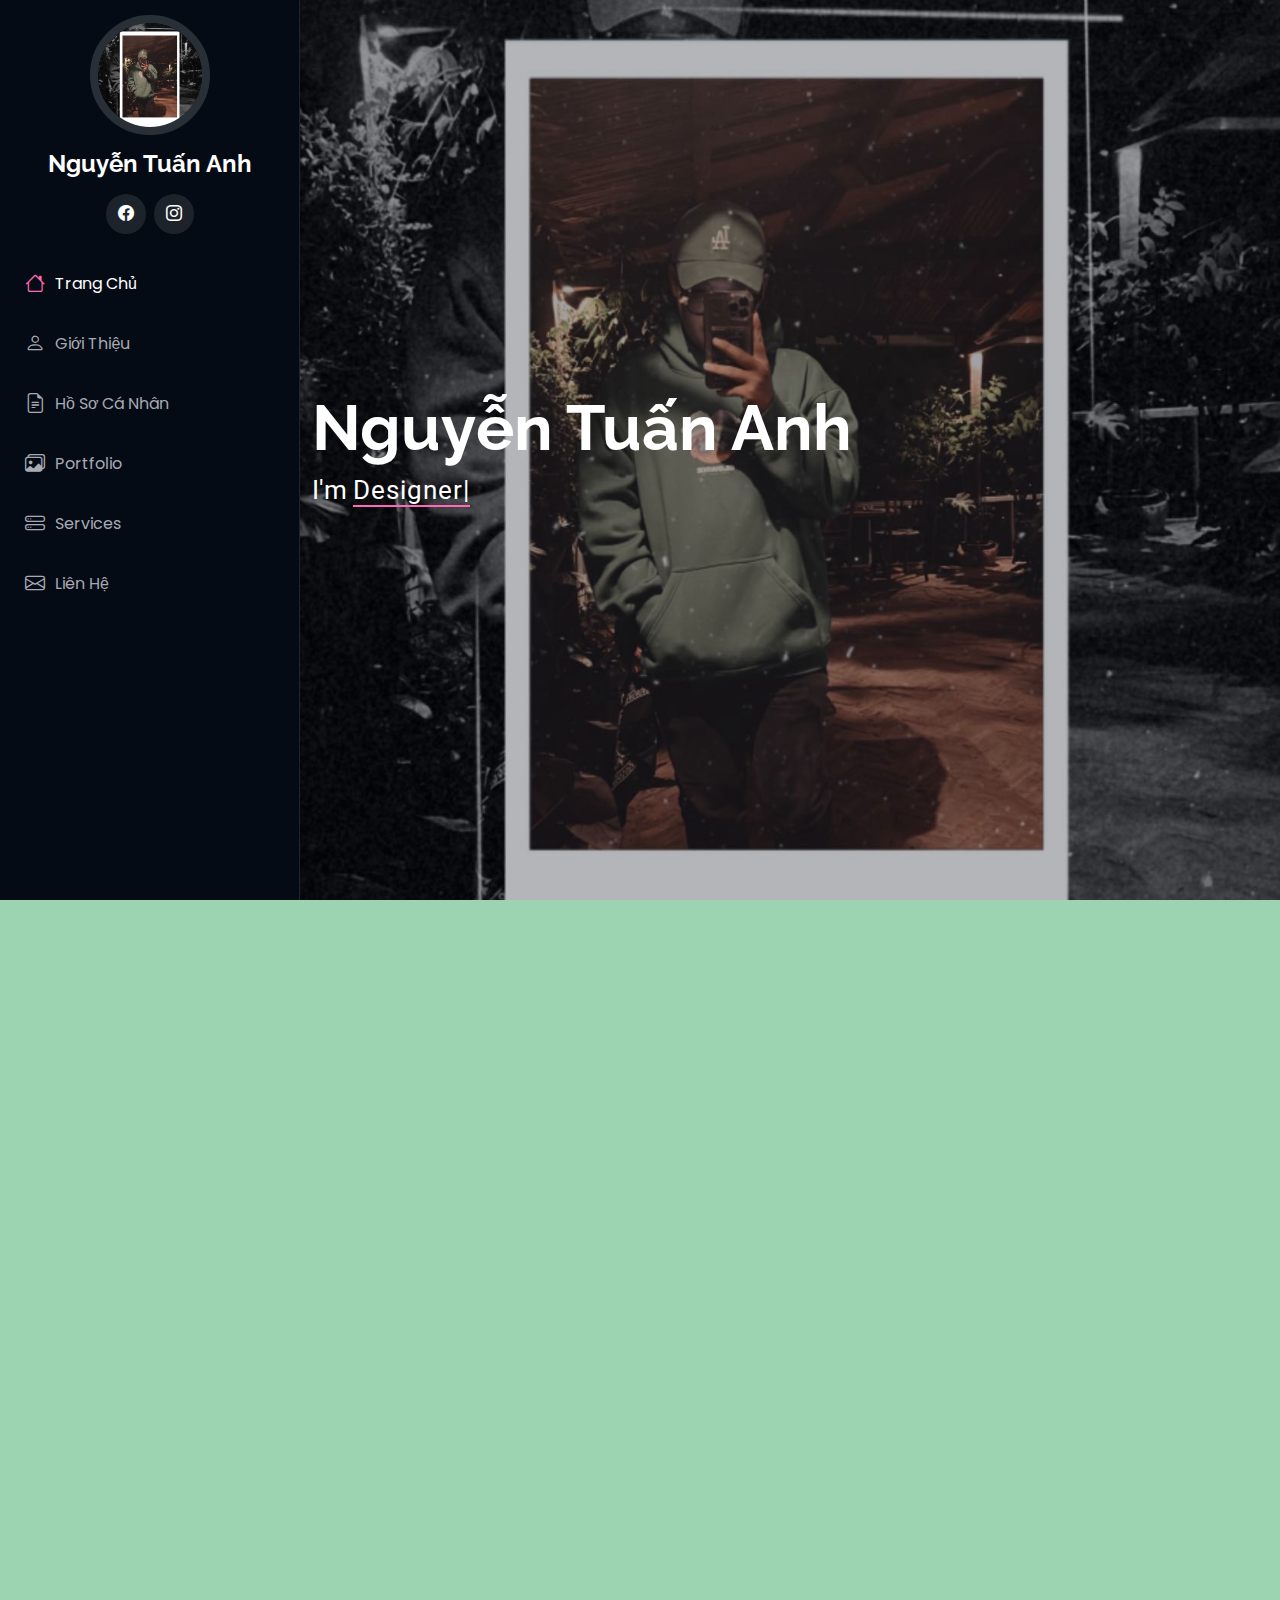
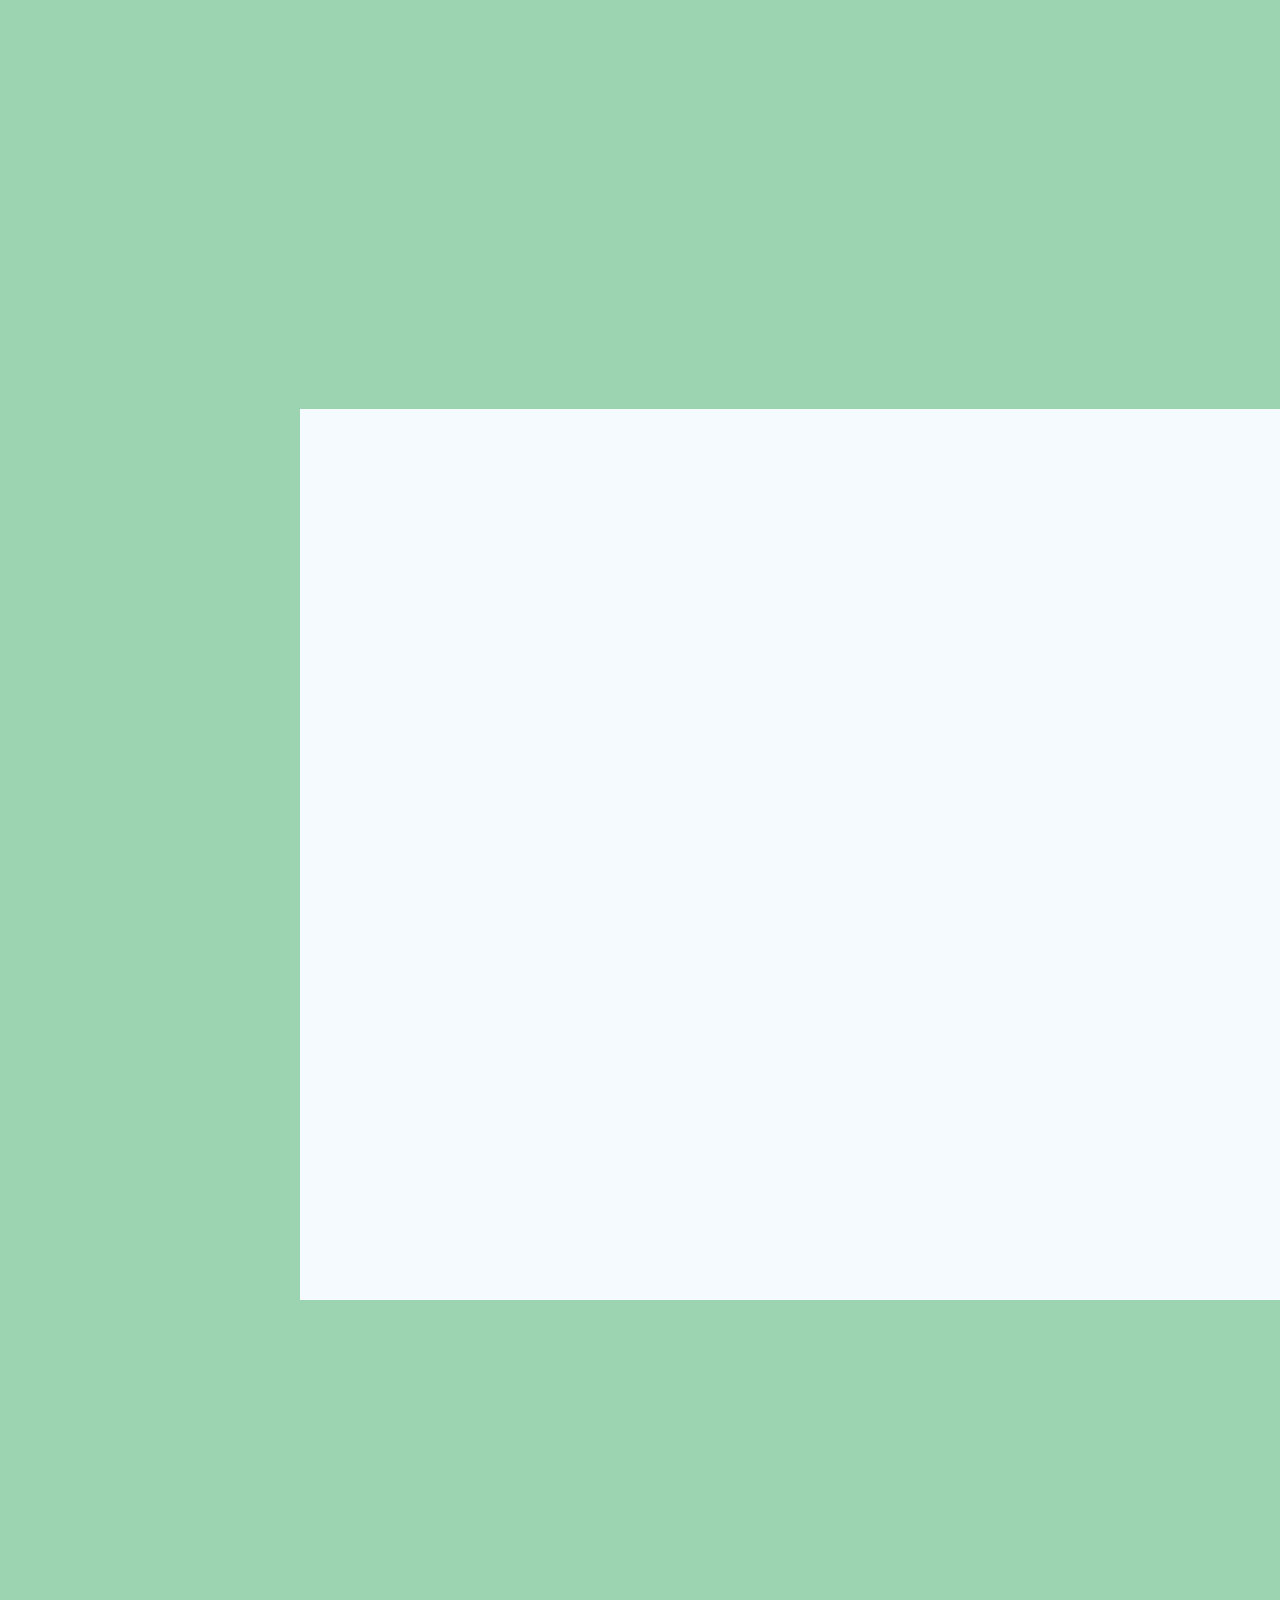
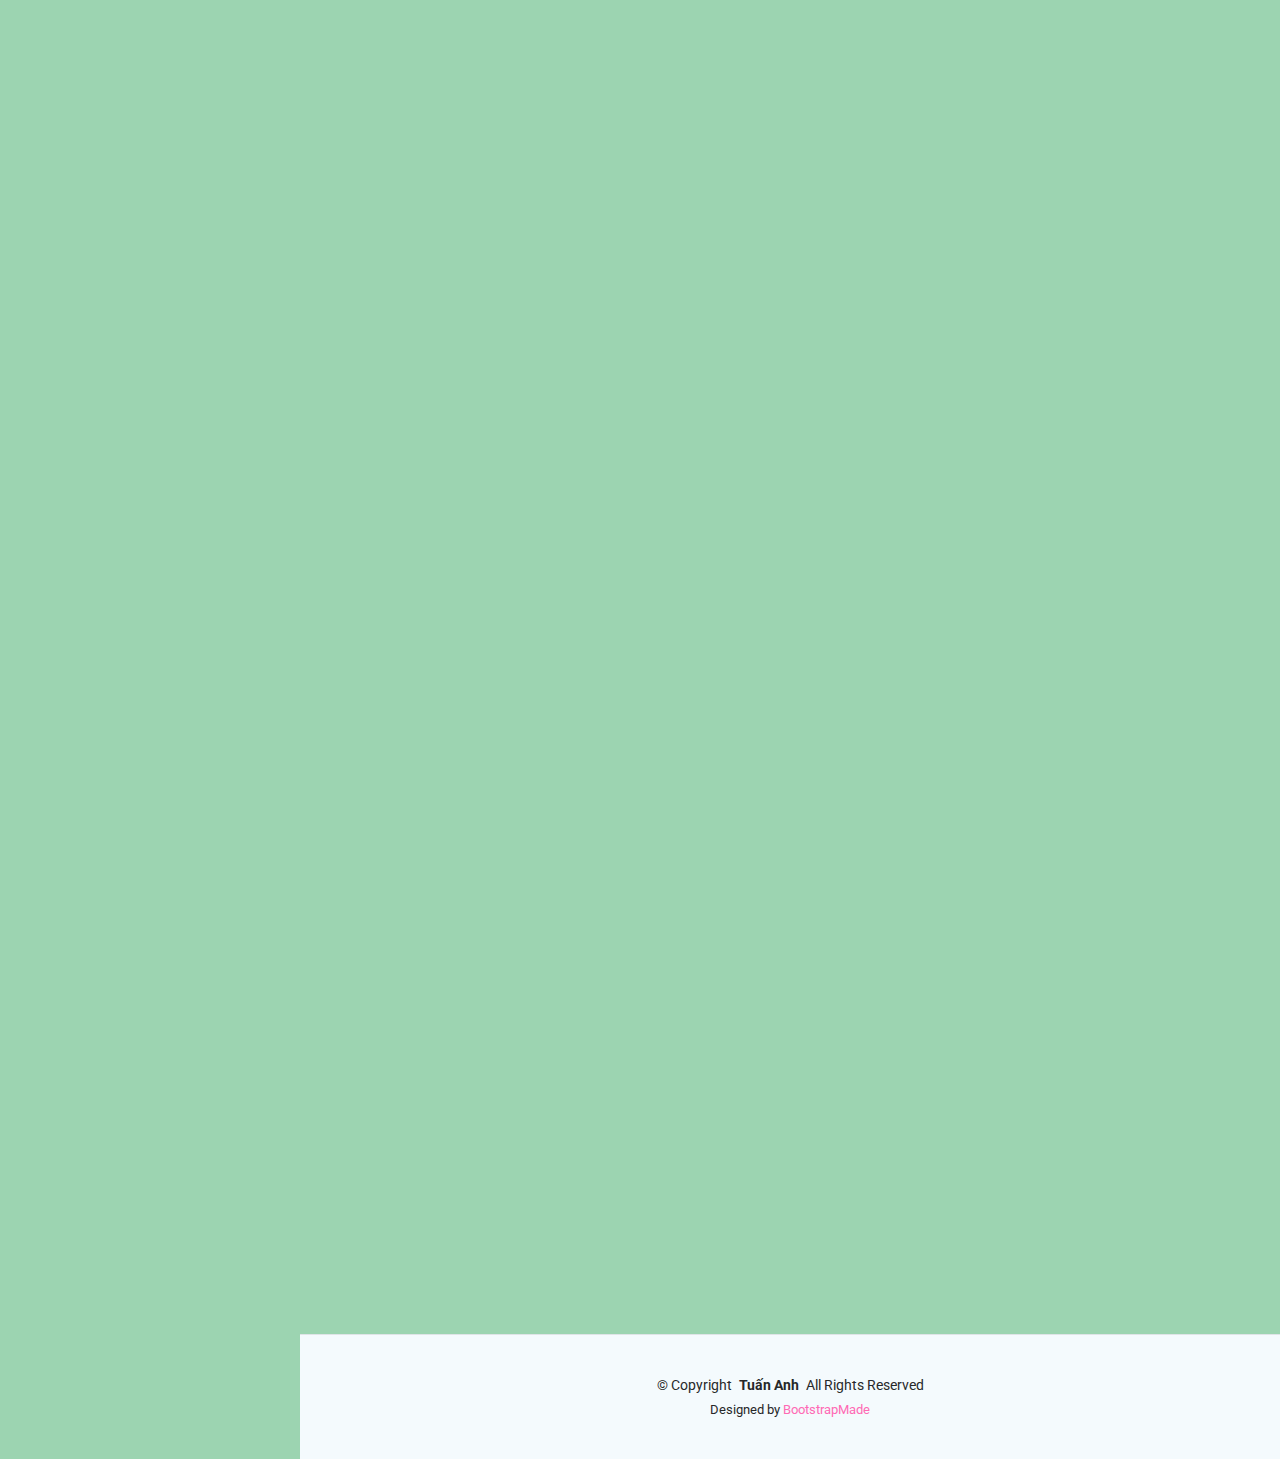
==== index.html @ c8f960bf "init" ====
<!DOCTYPE html>
<html lang="en">

<head>
  <meta charset="utf-8">
  <meta content="width=device-width, initial-scale=1.0" name="viewport">
  <title>Nguyễn Tuấn Anh Portfolio</title>
  <meta content="" name="description">
  <meta content="" name="keywords">

  <!-- Favicons -->
  <link href="assets/img/favicon.png" rel="icon">
  <link href="assets/img/apple-touch-icon.png" rel="apple-touch-icon">

  <!-- Fonts -->
  <link href="https://fonts.googleapis.com" rel="preconnect">
  <link href="https://fonts.gstatic.com" rel="preconnect" crossorigin>
  <link href="https://fonts.googleapis.com/css2?family=Roboto:ital,wght@0,100;0,300;0,400;0,500;0,700;0,900;1,100;1,300;1,400;1,500;1,700;1,900&family=Poppins:ital,wght@0,100;0,200;0,300;0,400;0,500;0,600;0,700;0,800;0,900;1,100;1,200;1,300;1,400;1,500;1,600;1,700;1,800;1,900&family=Raleway:ital,wght@0,100;0,200;0,300;0,400;0,500;0,600;0,700;0,800;0,900;1,100;1,200;1,300;1,400;1,500;1,600;1,700;1,800;1,900&display=swap" rel="stylesheet">

  <!-- Vendor CSS Files -->
  <link href="assets/vendor/bootstrap/css/bootstrap.min.css" rel="stylesheet">
  <link href="assets/vendor/bootstrap-icons/bootstrap-icons.css" rel="stylesheet">
  <link href="assets/vendor/aos/aos.css" rel="stylesheet">
  <link href="assets/vendor/glightbox/css/glightbox.min.css" rel="stylesheet">
  <link href="assets/vendor/swiper/swiper-bundle.min.css" rel="stylesheet">

  <!-- Main CSS File -->
  <link href="assets/css/main.css" rel="stylesheet">

  <!-- =======================================================
  * Template Name: iPortfolio
  * Template URL: https://bootstrapmade.com/iportfolio-bootstrap-portfolio-websites-template/
  * Updated: Jun 29 2024 with Bootstrap v5.3.3
  * Author: BootstrapMade.com
  * License: https://bootstrapmade.com/license/
  ======================================================== -->
</head>

<body class="index-page">

  <header id="header" class="header dark-background d-flex flex-column">
    <i class="header-toggle d-xl-none bi bi-list"></i>

    <div class="profile-img">
      <img src="assets/img/avt.jpg" alt="" class="img-fluid rounded-circle">
    </div>

    <a href="index.html" class="logo d-flex align-items-center justify-content-center">
      <!-- Uncomment the line below if you also wish to use an image logo -->
      <!-- <img src="assets/img/logo.png" alt=""> -->
      <h1 class="sitename">Nguyễn Tuấn Anh</h1>
    </a>

    <div class="social-links text-center">
      <a href="https://www.facebook.com/Owen2716" target="_blank" class="facebook"><i class="bi bi-facebook"></i></a>
      <a href="https://www.instagram.com/tuanasanh_/" class="instagram" target="_blank"><i class="bi bi-instagram"></i></a>
    </div>

    <nav id="navmenu" class="navmenu">
      <ul>
        <li><a href="#hero" class="active"><i class="bi bi-house navicon"></i>Trang Chủ</a></li>
        <li><a href="#about"><i class="bi bi-person navicon"></i> Giới Thiệu</a></li>
        <li><a href="#resume"><i class="bi bi-file-earmark-text navicon"></i> Hồ Sơ Cá Nhân</a></li>
        <li><a href="#portfolio"><i class="bi bi-images navicon"></i> Portfolio</a></li>
        <li><a href="#services"><i class="bi bi-hdd-stack navicon"></i> Services</a></li>
        <li><a href="#contact"><i class="bi bi-envelope navicon"></i> Liên Hệ</a></li>
      </ul>
    </nav>

  </header>

  <main class="main">

    <!-- Hero Section -->
    <section id="hero" class="hero section dark-background">

      <img src="assets/img/avt.jpg" alt="" data-aos="fade-in" class="">

      <div class="container" data-aos="fade-up" data-aos-delay="100">
        <h2>Nguyễn Tuấn Anh</h2>
        <p>I'm <span class="typed" data-typed-items="Designer, Marketer">Designer</span><span class="typed-cursor typed-cursor--blink" aria-hidden="true"></span><span class="typed-cursor typed-cursor--blink" aria-hidden="true"></span></p>
      </div>

    </section><!-- /Hero Section -->

    <!-- About Section -->
    <section id="about" class="about section">

      <!-- Section Title -->
      <div class="container section-title" data-aos="fade-up">
        <h2>Giới thiệu</h2>
        <p>Tôi là Nguyễn Tuấn Anh. Đang là sinh viên của Đại học Hoa Sen chuyên ngành Marketing (Digital Markerting).</p>
      </div><!-- End Section Title -->

      <div class="container" data-aos="fade-up" data-aos-delay="100">

        <div class="row gy-4 justify-content-center">
          <div class="col-lg-4">
            <img src="assets/img/avt 2.jpg" class="img-fluid" alt="">
          </div>
          <div class="col-lg-8 content">
            <div class="row">
              <div class="col-lg-6">
                <ul>
                  <li><i class="bi bi-chevron-right"></i> <strong>Sinh nhật:</strong> <span>21/07/2002</span></li>
                  <li><i class="bi bi-chevron-right"></i> <strong>Website:</strong> <span>www.facebook.com/Owen2716</span></li>
                  <li><i class="bi bi-chevron-right"></i> <strong>Số điện thoại:</strong> <span>+84 939162716</span></li>
                  <li><i class="bi bi-chevron-right"></i> <strong>Thành phố:</strong> <span>Phú Quốc, Kiên Giang, Việt Nam</span></li>
                </ul>
              </div>
              <div class="col-lg-6">
                <ul>
                  <li><i class="bi bi-chevron-right"></i> <strong>Tuổi:</strong> <span>22</span></li>
                  <li><i class="bi bi-chevron-right"></i> <strong>Bằng cấp:</strong> <span>Đại học</span></li>
                  <li><i class="bi bi-chevron-right"></i> <strong>Email:</strong> <span>Tuananh2172002@gmail.com</span></li>
                  <li><i class="bi bi-chevron-right"></i> <strong>Công việc:</strong> <span>Tự do</span></li>
                </ul>
              </div>
            </div>
            <p class="py-3">
             Tôi rất hào hứng theo đuổi sự nghiệp giám đốc tiếp thị kỹ thuật số vì nó phù hợp chặt chẽ với sở thích, kỹ năng và trình độ của tôi. Để chuẩn bị cho con đường này, tôi dự định sẽ tích lũy kinh nghiệm mục tiêu thông qua các kỳ thực tập, điều này sẽ giúp tôi xây dựng chuyên môn trước khi ứng tuyển vào các vị trí toàn thời gian sau khi tốt nghiệp."

            </p>
          </div>
        </div>

      </div>

    </section><!-- /About Section -->

    <!-- Stats Section -->
    <section id="stats" class="stats section">

      <div class="container" data-aos="fade-up" data-aos-delay="100">

        <div class="row gy-4">

          <div class="col-lg-3 col-md-6">
            <div class="stats-item">
              <i class="bi bi-emoji-smile"></i>
              <span data-purecounter-start="0" data-purecounter-end="1234" data-purecounter-duration="1" class="purecounter"></span>
              <p><strong>Độ hài lòng</strong> <span>của khách hàng</span></p>
            </div>
          </div><!-- End Stats Item -->

          <div class="col-lg-3 col-md-6">
            <div class="stats-item">
              <i class="bi bi-journal-richtext"></i>
              <span data-purecounter-start="0" data-purecounter-end="217" data-purecounter-duration="1" class="purecounter"></span>
              <p><strong>Dự án</strong> <span>hoàn thành</span></p>
            </div>
          </div><!-- End Stats Item -->

          <div class="col-lg-3 col-md-6">
            <div class="stats-item">
              <i class="bi bi-headset"></i>
              <span data-purecounter-start="0" data-purecounter-end="1453" data-purecounter-duration="1" class="purecounter"></span>
              <p><strong>Số giờ hỗ trợ</strong> <span>tư vẫn khách hàng</span></p>
            </div>
          </div><!-- End Stats Item -->

          <div class="col-lg-3 col-md-6">
            <div class="stats-item">
              <i class="bi bi-people"></i>
              <span data-purecounter-start="0" data-purecounter-end="166" data-purecounter-duration="1" class="purecounter"></span>
              <p><strong>Sô người</strong> <span>đang online</span></p>
            </div>
          </div><!-- End Stats Item -->

        </div>

      </div>

    </section><!-- /Stats Section -->

    <!-- Skills Section -->
    <section id="skills" class="skills section light-background">

      <!-- Section Title -->
      <div class="container section-title" data-aos="fade-up">
        <h2>Kỹ Năng</h2>
        <p>Những ký năng cần thiết cho một Marketer & Disigner</p>
      </div><!-- End Section Title -->

      <div class="container" data-aos="fade-up" data-aos-delay="100">

        <div class="row skills-content skills-animation">

          <div class="col-lg-6">

            <div class="progress">
              <span class="skill"><span>HTML</span> <i class="val">100%</i></span>
              <div class="progress-bar-wrap">
                <div class="progress-bar" role="progressbar" aria-valuenow="100" aria-valuemin="0" aria-valuemax="100"></div>
              </div>
            </div><!-- End Skills Item -->

            <div class="progress">
              <span class="skill"><span>CSS</span> <i class="val">90%</i></span>
              <div class="progress-bar-wrap">
                <div class="progress-bar" role="progressbar" aria-valuenow="90" aria-valuemin="0" aria-valuemax="100"></div>
              </div>
            </div><!-- End Skills Item -->

            <div class="progress">
              <span class="skill"><span>Work</span> <i class="val">75%</i></span>
              <div class="progress-bar-wrap">
                <div class="progress-bar" role="progressbar" aria-valuenow="75" aria-valuemin="0" aria-valuemax="100"></div>
              </div>
            </div><!-- End Skills Item -->

          </div>

          <div class="col-lg-6">

            <div class="progress">
              <span class="skill"><span>Photoshop</span> <i class="val">80%</i></span>
              <div class="progress-bar-wrap">
                <div class="progress-bar" role="progressbar" aria-valuenow="80" aria-valuemin="0" aria-valuemax="100"></div>
              </div>
            </div><!-- End Skills Item -->

            <div class="progress">
              <span class="skill"><span>Tin học cơ bản</span> <i class="val">90%</i></span>
              <div class="progress-bar-wrap">
                <div class="progress-bar" role="progressbar" aria-valuenow="90" aria-valuemin="0" aria-valuemax="100"></div>
              </div>
            </div><!-- End Skills Item -->

            <div class="progress">
              <span class="skill"><span>Tiếng Anh</span> <i class="val">55%</i></span>
              <div class="progress-bar-wrap">
                <div class="progress-bar" role="progressbar" aria-valuenow="55" aria-valuemin="0" aria-valuemax="100"></div>
              </div>
            </div><!-- End Skills Item -->

          </div>

        </div>

      </div>

    </section><!-- /Skills Section -->

    <!-- Resume Section -->
    <section id="resume" class="resume section">

      <!-- Section Title -->
      <div class="container section-title" data-aos="fade-up">
        <h2>Hồ sơ cá nhân</h2>
Sau đây là một số thông tin về tôi      
		</div><!-- End Section Title -->

      <div class="container">

        <div class="row">

          <div class="col-lg-6" data-aos="fade-up" data-aos-delay="100">
            <h3 class="resume-title">Tóm Tắt</h3>

            <div class="resume-item pb-0">
              <h4>Nguyễn Tuấn Anh</h4>
              <p><em>"Tôi rất hào hứng theo đuổi sự nghiệp giám đốc tiếp thị kỹ thuật số vì nó phù hợp chặt chẽ với sở thích, kỹ năng và trình độ của tôi. Để chuẩn bị cho con đường này, tôi dự định sẽ tích lũy kinh nghiệm mục tiêu thông qua các kỳ thực tập, điều này sẽ giúp tôi xây dựng chuyên môn trước khi ứng tuyển vào các vị trí toàn thời gian sau khi tốt nghiệp."
</em></p>
              <ul>
                <li>08 Nguyễn Văn Tráng, Quận 1, HCM</li>
                <li>0939.162.716</li>
                <li>tuananh2172002@gmail.com</li>
              </ul>
            </div><!-- Edn Resume Item -->

            <h3 class="resume-title">Học Vấn</h3>
            <div class="resume-item">
              <h4>DIGITAL MARKETING</h4>
              <h5>2020-2025</h5>
              <p><em>Đại học Hoa Sen</em></p>
              <p> "Tôi rất hào hứng theo đuổi sự nghiệp giám đốc tiếp thị kỹ thuật số vì nó phù hợp chặt chẽ với sở thích, kỹ năng và trình độ của tôi. Để chuẩn bị cho con đường này, tôi dự định sẽ tích lũy kinh nghiệm mục tiêu thông qua các kỳ thực tập, điều này sẽ giúp tôi xây dựng chuyên môn trước khi ứng tuyển vào các vị trí toàn thời gian sau khi tốt nghiệp."</p>
            </div><!-- Edn Resume Item -->

            <div class="resume-item">
              <h4>Bachelor of Fine Arts &amp; Graphic Design</h4>
              <h5>2020 - 2022</h5>
              <p><em>Rochester Institute of Technology, Rochester, NY</em></p>
              <p>"Tôi rất hào hứng theo đuổi sự nghiệp giám đốc tiếp thị kỹ thuật số vì nó phù hợp chặt chẽ với sở thích, kỹ năng và trình độ của tôi. Để chuẩn bị cho con đường này, tôi dự định sẽ tích lũy kinh nghiệm mục tiêu thông qua các kỳ thực tập, điều này sẽ giúp tôi xây dựng chuyên môn trước khi ứng tuyển vào các vị trí toàn thời gian sau khi tốt nghiệp."</p>
            </div><!-- Edn Resume Item -->

          </div>

          <div class="col-lg-6" data-aos="fade-up" data-aos-delay="200">
            <h3 class="resume-title">Kinh nghiệm chuyên môn</h3>
            <div class="resume-item">
              <h4>Marketing Intern</h4>
              <h5>2024 - Present</h5>
              <p><em>SmartWater, Phú Quốc, Kiên Giang. </em></p>
              <ul>
                <li>Lead in the design, development, and implementation of the graphic, layout, and production communication materials</li>
                <li>Delegate tasks to the 7 members of the design team and provide counsel on all aspects of the project. </li>
                <li>Supervise the assessment of all graphic materials in order to ensure quality and accuracy of the design</li>
                <li>Oversee the efficient use of production project budgets ranging from $2,000 - $25,000</li>
              </ul>
            </div><!-- Edn Resume Item -->

            <div class="resume-item">
              <h4>Account Intern</h4>
              <h5>2017 - 2018</h5>
              <p><em>Stepping Stone Advertising, New York, NY</em></p>
              <ul>
                <li>Developed numerous marketing programs (logos, brochures,infographics, presentations, and advertisements).</li>
                <li>Managed up to 5 projects or tasks at a given time while under pressure</li>
                <li>Recommended and consulted with clients on the most appropriate graphic design</li>
                <li>Created 4+ design presentations and proposals a month for clients and account managers</li>
              </ul>
            </div><!-- Edn Resume Item -->

          </div>

        </div>

      </div>

    </section><!-- /Resume Section -->

    <!-- Portfolio Section -->
    <section id="portfolio" class="portfolio section light-background">

      <!-- Section Title -->
      <div class="container section-title" data-aos="fade-up">
        <h2>Portfolio</h2>
        <p>Bài tập cá nhân qua các tuần trong môn học Thiết kế Web.</p>
      </div><!-- End Section Title -->

      <div class="container">

        <div class="isotope-layout" data-default-filter="*" data-layout="masonry" data-sort="original-order">

          <ul class="portfolio-filters isotope-filters" data-aos="fade-up" data-aos-delay="100">
            <li data-filter="*" class="filter-active">All</li>
            <li data-filter=".filter-app">Bài Tập Tuần 1 và 5</li>
            <li data-filter=".filter-product">Bài Tập Tuần 2-6-7</li>
            <li data-filter=".filter-branding">Bài Tập Tuần 3</li>
            <li data-filter=".filter-books">Bài Tập Tuần 4</li>
          </ul><!-- End Portfolio Filters -->

          <div class="row gy-4 isotope-container" data-aos="fade-up" data-aos-delay="200">

            <div class="col-lg-4 col-md-6 portfolio-item isotope-item filter-app">
              <div class="portfolio-content h-100">
                <img src="assets/img/tải xuống.jpeg" class="img-fluid" alt="">
                <div class="portfolio-info">
                  <h4>Bài Tập Tuần 1</h4>
                  <p></p>
                  <a href="assets/img/portfolio/app-1.jpg" title="App 1" data-gallery="portfolio-gallery-app" class="glightbox preview-link"><i class="bi bi-zoom-in"></i></a>
                  <a href="BTTUAN1/BTTUAN1.html.html" title="More Details" class="details-link"><i class="bi bi-link-45deg"></i></a>
                </div>
              </div>
            </div><!-- End Portfolio Item -->

            <div class="col-lg-4 col-md-6 portfolio-item isotope-item filter-product">
              <div class="portfolio-content h-100">
                <img src="assets/img/tải xuống.jpeg" class="img-fluid" alt="">
                <div class="portfolio-info">
                  <h4>Bài Tập Tuần 2</h4>
                  <p></p>
                  <a href="assets/img/portfolio/product-1.jpg" title="Product 1" data-gallery="portfolio-gallery-product" class="glightbox preview-link"><i class="bi bi-zoom-in"></i></a>
                  <a href="BTTUAN2/index.html" title="More Details" class="details-link"><i class="bi bi-link-45deg"></i></a>
                </div>
              </div>
            </div><!-- End Portfolio Item -->

            <div class="col-lg-4 col-md-6 portfolio-item isotope-item filter-branding">
              <div class="portfolio-content h-100">
                <img src="assets/img/tải xuống.jpeg" class="img-fluid" alt="">
                <div class="portfolio-info">
                  <h4>Bài Tập Tuần 3</h4>
                  <p></p>
                  <a href="assets/img/portfolio/branding-1.jpg" title="Branding 1" data-gallery="portfolio-gallery-branding" class="glightbox preview-link"><i class="bi bi-zoom-in"></i></a>
                  <a href="BTTUAN2/formthongtin.html" title="More Details" class="details-link"><i class="bi bi-link-45deg"></i></a>
                </div>
              </div>
            </div><!-- End Portfolio Item -->

            <div class="col-lg-4 col-md-6 portfolio-item isotope-item filter-books">
              <div class="portfolio-content h-100">
                <img src="assets/img/tải xuống.jpeg" class="img-fluid" alt="">
                <div class="portfolio-info">
                  <h4>Bài Tập Tuần 4</h4>
                  <p></p>
                  <a href="assets/img/portfolio/books-1.jpg" title="Branding 1" data-gallery="portfolio-gallery-book" class="glightbox preview-link"><i class="bi bi-zoom-in"></i></a>
                  <a href="BTTUAN4/Untitled-1.html" title="More Details" class="details-link"><i class="bi bi-link-45deg"></i></a>
                </div>
              </div>
            </div><!-- End Portfolio Item -->

            <div class="col-lg-4 col-md-6 portfolio-item isotope-item filter-app">
              <div class="portfolio-content h-100">
                <img src="assets/img/tải xuống.jpeg" class="img-fluid" alt="">
                <div class="portfolio-info">
                  <h4>Bài Tập Tuần 5</h4>
                  <p></p>
                  <a href="assets/img/portfolio/app-2.jpg" title="App 2" data-gallery="portfolio-gallery-app" class="glightbox preview-link"><i class="bi bi-zoom-in"></i></a>
                  <a href="BTTUAN5/index.html" title="More Details" class="details-link"><i class="bi bi-link-45deg"></i></a>
                </div>
              </div>
            </div><!-- End Portfolio Item -->

            <div class="col-lg-4 col-md-6 portfolio-item isotope-item filter-product">
              <div class="portfolio-content h-100">
                <img src="assets/img/tải xuống.jpeg" class="img-fluid" alt="">
                <div class="portfolio-info">
                  <h4>Bài Tập Tuần 6</h4>
                  <p></p>
                  <a href="assets/img/portfolio/product-2.jpg" title="Product 2" data-gallery="portfolio-gallery-product" class="glightbox preview-link"><i class="bi bi-zoom-in"></i></a>
                  <a href="BTTUAN6 (DALAT)/index.html" title="More Details" class="details-link"><i class="bi bi-link-45deg"></i></a>
                </div>
              </div>
            </div><!-- End Portfolio Item -->
		 	<div class="col-lg-4 col-md-6 portfolio-item isotope-item filter-product">
              <div class="portfolio-content h-100">
                <img src="assets/img/tải xuống.jpeg" class="img-fluid" alt="">
                <div class="portfolio-info">
                  <h4>Bài Tập Tuần 7</h4>
                  <p></p>
                  <a href="assets/img/tải xuống.jpeg" title="Product 2" data-gallery="portfolio-gallery-product" class="glightbox preview-link"><i class="bi bi-zoom-in"></i></a>
                  <a href="BTTUAN 7/index.html" title="More Details" class="details-link"><i class="bi bi-link-45deg"></i></a>
                </div>
              </div>
            </div><!-- End Portfolio Item -->  
			  <div class="col-lg-4 col-md-6 portfolio-item isotope-item filter-product">
             <div class="portfolio-content h-100">
                <img src="assets/img/tải xuống.jpeg" class="img-fluid" alt="">
                <div class="portfolio-info">
                  <h4>Bài Tập Giữa Kỳ</h4>
                  <p></p>
                  <a href="assets/img/tải xuống.jpeg" title="Product 2" data-gallery="portfolio-gallery-product" class="glightbox preview-link"><i class="bi bi-zoom-in"></i></a>
                  <a href="BT GIỮA KỲ/index.html" title="More Details" class="details-link"><i class="bi bi-link-45deg"></i></a>
                </div>
              </div>
            </div><!-- End Portfolio Item --> 

          </div><!-- End Portfolio Container -->

        </div>

      </div>

    </section><!-- /Portfolio Section -->

    <!-- Services Section -->
    <section id="services" class="services section">

      <!-- Section Title -->
      <div class="container section-title" data-aos="fade-up">
        <h2>Dịch Vụ</h2>
        <p>Mang đến khách hàng trải nghiệm tốt nhất.</p>
      </div><!-- End Section Title -->

      <div class="container">

        <div class="row gy-4">

          <div class="col-lg-4 col-md-6 service-item d-flex" data-aos="fade-up" data-aos-delay="100">
            <div class="icon flex-shrink-0"><i class="bi bi-briefcase"></i></div>
            <div>
              <h4 class="title"><a href="http://127.0.0.1:53496/preview/app/index.html" class="stretched-link">Marketing</a></h4>
              <p class="description">Voluptatum deleniti atque corrupti quos dolores et quas molestias excepturi sint occaecati cupiditate non provident</p>
            </div>
          </div>
          <!-- End Service Item -->

          <div class="col-lg-4 col-md-6 service-item d-flex" data-aos="fade-up" data-aos-delay="200">
            <div class="icon flex-shrink-0"><i class="bi bi-card-checklist"></i></div>
            <div>
              <h4 class="title"><a href="http://127.0.0.1:53496/preview/app/index.html" class="stretched-link">Digital Marketing</a></h4>
              <p class="description">Minim veniam, quis nostrud exercitation ullamco laboris nisi ut aliquip ex ea commodo consequat tarad limino ata</p>
            </div>
          </div><!-- End Service Item -->

          <div class="col-lg-4 col-md-6 service-item d-flex" data-aos="fade-up" data-aos-delay="300">
            <div class="icon flex-shrink-0"><i class="bi bi-bar-chart"></i></div>
            <div>
              <h4 class="title"><a href="http://127.0.0.1:53496/preview/app/index.html" class="stretched-link">Design</a></h4>
              <p class="description">Duis aute irure dolor in reprehenderit in voluptate velit esse cillum dolore eu fugiat nulla pariatur</p>
            </div>
          </div><!-- End Service Item -->

          <div class="col-lg-4 col-md-6 service-item d-flex" data-aos="fade-up" data-aos-delay="400">
            <div class="icon flex-shrink-0"><i class="bi bi-binoculars"></i></div>
            <div>
              <h4 class="title"><a href="http://127.0.0.1:53496/preview/app/index.html" class="stretched-link">B2B</a></h4>
              <p class="description">Excepteur sint occaecat cupidatat non proident, sunt in culpa qui officia deserunt mollit anim id est laborum</p>
            </div>
          </div><!-- End Service Item -->

          <div class="col-lg-4 col-md-6 service-item d-flex" data-aos="fade-up" data-aos-delay="500">
            <div class="icon flex-shrink-0"><i class="bi bi-brightness-high"></i></div>
            <div>
              <h4 class="title"><a href="http://127.0.0.1:53496/preview/app/index.html" class="stretched-link">Digital Marketing Analytics</a></h4>
              <p class="description">At vero eos et accusamus et iusto odio dignissimos ducimus qui blanditiis praesentium voluptatum deleniti atque</p>
            </div>
          </div><!-- End Service Item -->

          <div class="col-lg-4 col-md-6 service-item d-flex" data-aos="fade-up" data-aos-delay="600">
            <div class="icon flex-shrink-0"><i class="bi bi-calendar4-week"></i></div>
            <div>
              <h4 class="title"><a href="service-details.html" class="stretched-link">Agency</a></h4>
              <p class="description">Et harum quidem rerum facilis est et expedita distinctio. Nam libero tempore, cum soluta nobis est eligendi</p>
            </div>
          </div><!-- End Service Item -->

        </div>

      </div>

    </section><!-- /Services Section -->


    <!-- Contact Section -->
    <section id="contact" class="contact section">

      <!-- Section Title -->
      <div class="container section-title" data-aos="fade-up">
        <h2>Liên Hệ</h2>
      </div><!-- End Section Title -->

      <div class="container" data-aos="fade-up" data-aos-delay="100">

        <div class="row gy-4">

          <div class="col-lg-5">

            <div class="info-wrap">
              <div class="info-item d-flex" data-aos="fade-up" data-aos-delay="200">
                <i class="bi bi-geo-alt flex-shrink-0"></i>
                <div>
                  <h3>Địa Chỉ</h3>
                  <p>08 Nguyễn Văn Tráng, P.Bến Thành, Quận 1, TP.HCM</p>
                </div>
              </div><!-- End Info Item -->

              <div class="info-item d-flex" data-aos="fade-up" data-aos-delay="300">
                <i class="bi bi-telephone flex-shrink-0"></i>
                <div>
                  <h3>Hotline</h3>
                  <p>0939.162.716</p>
                </div>
              </div><!-- End Info Item -->

              <div class="info-item d-flex" data-aos="fade-up" data-aos-delay="400">
                <i class="bi bi-envelope flex-shrink-0"></i>
                <div>
                  <h3>Email</h3>
                  <p>Tuananh2172002@gmail.com</p>
                </div>
              </div><!-- End Info Item -->

				<iframe src="https://www.google.com/maps/embed?pb=!1m18!1m12!1m3!1d3919.535217245014!2d106.6899224736349!3d10.770258659310317!2m3!1f0!2f0!3f0!3m2!1i1024!2i768!4f13.1!3m3!1m2!1s0x31752f3db43604cb%3A0x403bcea58247a3ba!2zOCBOZ3V54buFbiBWxINuIFRyw6FuZywgUGjGsOG7nW5nIFBo4bqhbSBOZ8WpIEzDo28sIFF14bqtbiAxLCBI4buTIENow60gTWluaCwgVmnhu4d0IE5hbQ!5e0!3m2!1svi!2s!4v1727691700095!5m2!1svi!2s" width="100%" height="400" style="border:0;" allowfullscreen="" loading="lazy" referrerpolicy="no-referrer-when-downgrade"></iframe>
            </div>
          </div>

          <div class="col-lg-7">
            <form action="forms/contact.php" method="post" class="php-email-form" data-aos="fade-up" data-aos-delay="200">
              <div class="row gy-4">

                <div class="col-md-6">
                  <label for="name-field" class="pb-2">Tên của bạn</label>
                  <input type="text" name="name" id="name-field" class="form-control" required="">
                </div>

                <div class="col-md-6">
                  <label for="email-field" class="pb-2">Email</label>
                  <input type="email" class="form-control" name="email" id="email-field" required="">
                </div>

                <div class="col-md-12">
                  <label for="subject-field" class="pb-2">Tiêu đề</label>
                  <input type="text" class="form-control" name="subject" id="subject-field" required="">
                </div>

                <div class="col-md-12">
                  <label for="message-field" class="pb-2">Nội dung</label>
                  <textarea class="form-control" name="message" rows="10" id="message-field" required=""></textarea>
                </div>

                <div class="col-md-12 text-center">
                  <div class="loading">Loading</div>
                  <div class="error-message"></div>
                  <div class="sent-message">Cảm ơn bạn!</div>

                  <button type="submit">Gửi</button>
                </div>

              </div>
            </form>
          </div><!-- End Contact Form -->

        </div>

      </div>

    </section><!-- /Contact Section -->

  </main>

  <footer id="footer" class="footer position-relative light-background">

    <div class="container">
      <div class="copyright text-center ">
        <p>© <span>Copyright</span> <strong class="px-1 sitename">Tuấn Anh</strong> <span>All Rights Reserved</span></p>
      </div>
      <div class="credits">
        <!-- All the links in the footer should remain intact. -->
        <!-- You can delete the links only if you've purchased the pro version. -->
        <!-- Licensing information: https://bootstrapmade.com/license/ -->
        <!-- Purchase the pro version with working PHP/AJAX contact form: [buy-url] -->
        Designed by <a href="https://bootstrapmade.com/">BootstrapMade</a>
      </div>
    </div>

  </footer>

  <!-- Scroll Top -->
  <a href="#" id="scroll-top" class="scroll-top d-flex align-items-center justify-content-center"><i class="bi bi-arrow-up-short"></i></a>

  <!-- Preloader -->
  <div id="preloader"></div>

  <!-- Vendor JS Files -->
  <script src="assets/vendor/bootstrap/js/bootstrap.bundle.min.js"></script>
  <script src="assets/vendor/php-email-form/validate.js"></script>
  <script src="assets/vendor/aos/aos.js"></script>
  <script src="assets/vendor/typed.js/typed.umd.js"></script>
  <script src="assets/vendor/purecounter/purecounter_vanilla.js"></script>
  <script src="assets/vendor/waypoints/noframework.waypoints.js"></script>
  <script src="assets/vendor/glightbox/js/glightbox.min.js"></script>
  <script src="assets/vendor/imagesloaded/imagesloaded.pkgd.min.js"></script>
  <script src="assets/vendor/isotope-layout/isotope.pkgd.min.js"></script>
  <script src="assets/vendor/swiper/swiper-bundle.min.js"></script>

  <!-- Main JS File -->
  <script src="assets/js/main.js"></script>

</body>

</html>
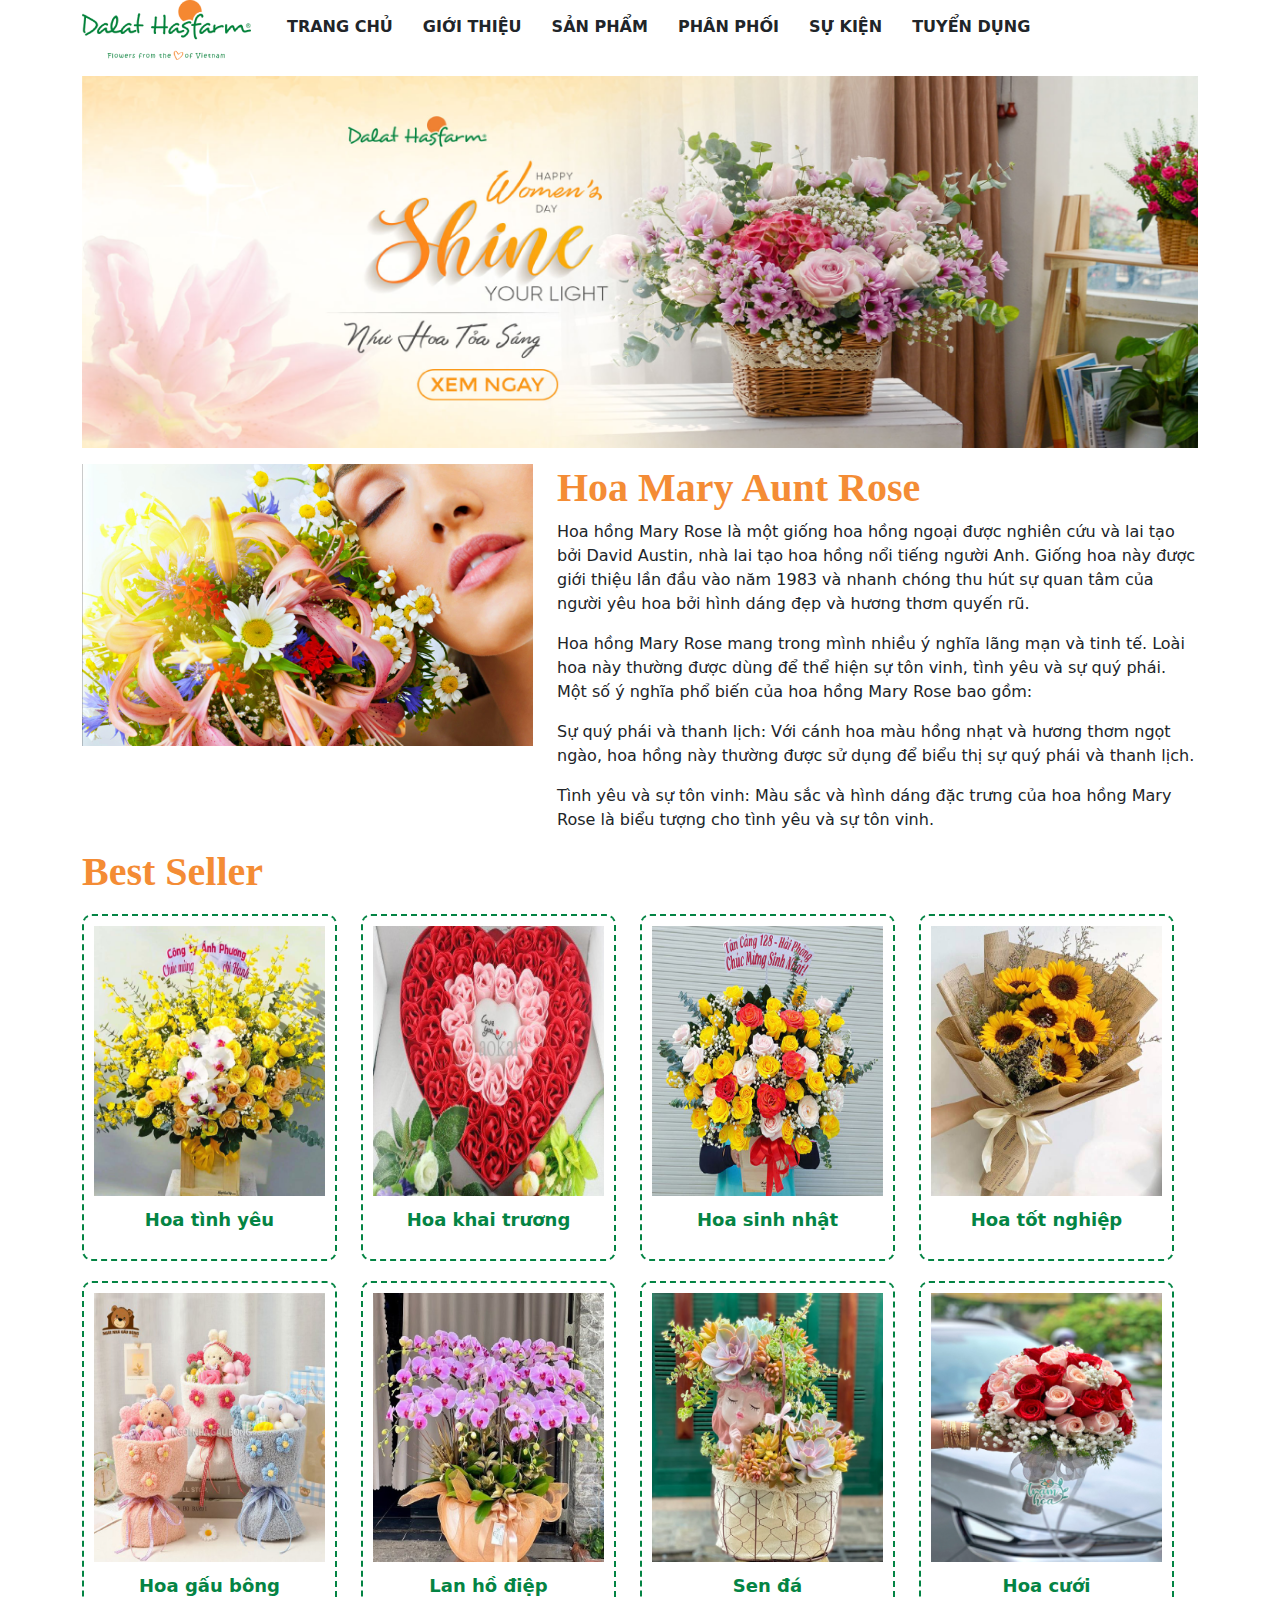
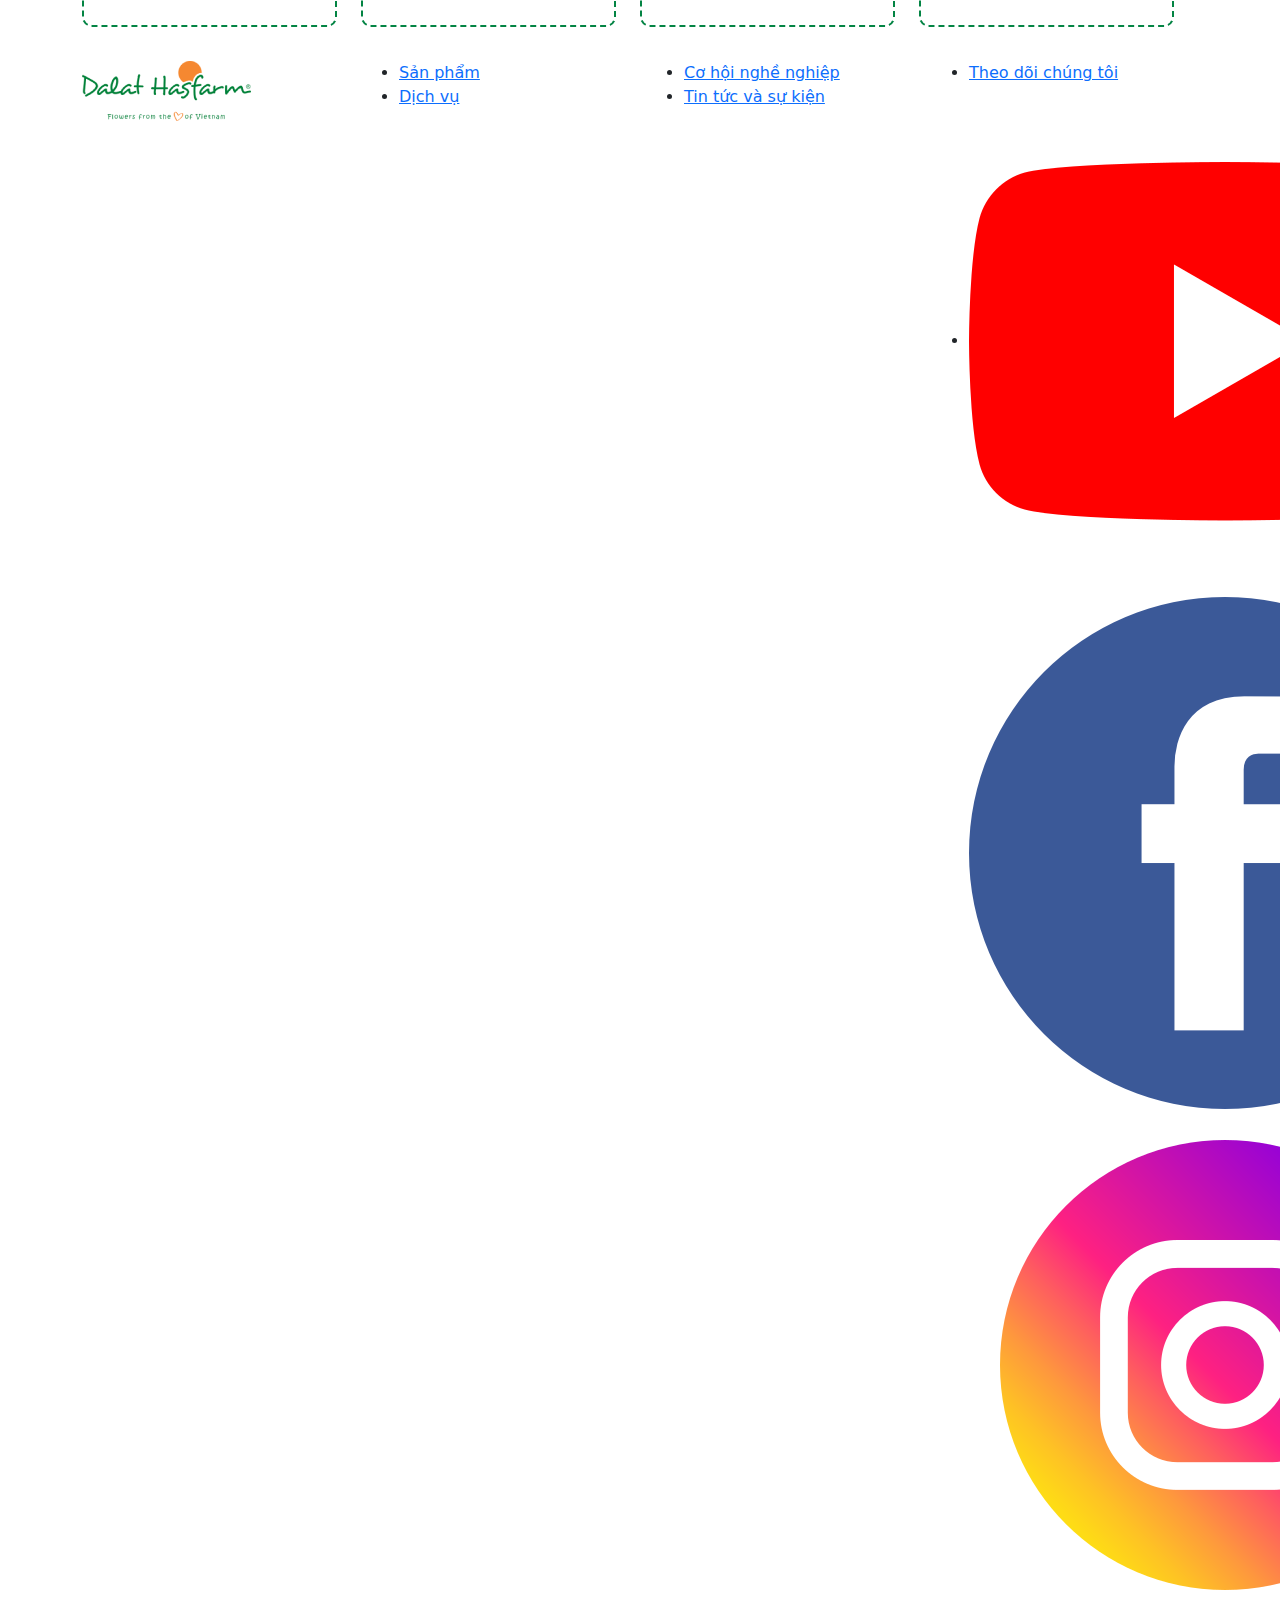
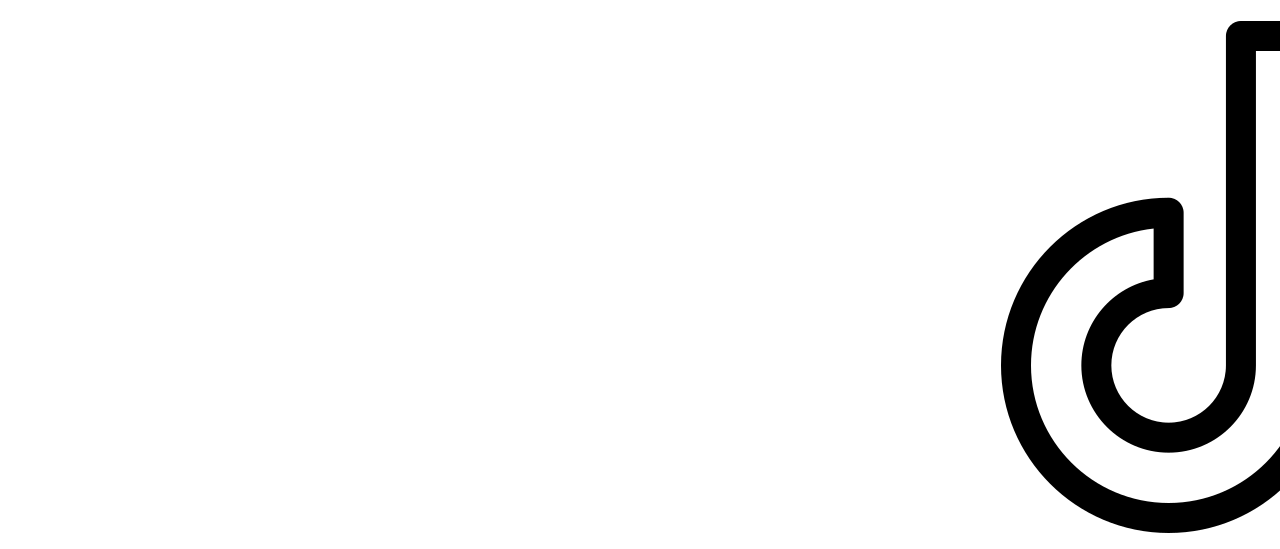
==== commit 26622d89: "Add files via upload" ====
--- a/index.html
+++ b/index.html
@@ -1,644 +1,133 @@
-<!DOCTYPE html>
-<html lang="en">
-
-<head>
-  <meta charset="utf-8">
-  <meta content="width=device-width, initial-scale=1.0" name="viewport">
-  <title>Nguyễn Tuấn Anh Portfolio</title>
-  <meta content="" name="description">
-  <meta content="" name="keywords">
-
-  <!-- Favicons -->
-  <link href="assets/img/favicon.png" rel="icon">
-  <link href="assets/img/apple-touch-icon.png" rel="apple-touch-icon">
-
-  <!-- Fonts -->
-  <link href="https://fonts.googleapis.com" rel="preconnect">
-  <link href="https://fonts.gstatic.com" rel="preconnect" crossorigin>
-  <link href="https://fonts.googleapis.com/css2?family=Roboto:ital,wght@0,100;0,300;0,400;0,500;0,700;0,900;1,100;1,300;1,400;1,500;1,700;1,900&family=Poppins:ital,wght@0,100;0,200;0,300;0,400;0,500;0,600;0,700;0,800;0,900;1,100;1,200;1,300;1,400;1,500;1,600;1,700;1,800;1,900&family=Raleway:ital,wght@0,100;0,200;0,300;0,400;0,500;0,600;0,700;0,800;0,900;1,100;1,200;1,300;1,400;1,500;1,600;1,700;1,800;1,900&display=swap" rel="stylesheet">
-
-  <!-- Vendor CSS Files -->
-  <link href="assets/vendor/bootstrap/css/bootstrap.min.css" rel="stylesheet">
-  <link href="assets/vendor/bootstrap-icons/bootstrap-icons.css" rel="stylesheet">
-  <link href="assets/vendor/aos/aos.css" rel="stylesheet">
-  <link href="assets/vendor/glightbox/css/glightbox.min.css" rel="stylesheet">
-  <link href="assets/vendor/swiper/swiper-bundle.min.css" rel="stylesheet">
-
-  <!-- Main CSS File -->
-  <link href="assets/css/main.css" rel="stylesheet">
-
-  <!-- =======================================================
-  * Template Name: iPortfolio
-  * Template URL: https://bootstrapmade.com/iportfolio-bootstrap-portfolio-websites-template/
-  * Updated: Jun 29 2024 with Bootstrap v5.3.3
-  * Author: BootstrapMade.com
-  * License: https://bootstrapmade.com/license/
-  ======================================================== -->
-</head>
-
-<body class="index-page">
-
-  <header id="header" class="header dark-background d-flex flex-column">
-    <i class="header-toggle d-xl-none bi bi-list"></i>
-
-    <div class="profile-img">
-      <img src="assets/img/avt.jpg" alt="" class="img-fluid rounded-circle">
-    </div>
-
-    <a href="index.html" class="logo d-flex align-items-center justify-content-center">
-      <!-- Uncomment the line below if you also wish to use an image logo -->
-      <!-- <img src="assets/img/logo.png" alt=""> -->
-      <h1 class="sitename">Nguyễn Tuấn Anh</h1>
-    </a>
-
-    <div class="social-links text-center">
-      <a href="https://www.facebook.com/Owen2716" target="_blank" class="facebook"><i class="bi bi-facebook"></i></a>
-      <a href="https://www.instagram.com/tuanasanh_/" class="instagram" target="_blank"><i class="bi bi-instagram"></i></a>
-    </div>
-
-    <nav id="navmenu" class="navmenu">
-      <ul>
-        <li><a href="#hero" class="active"><i class="bi bi-house navicon"></i>Trang Chủ</a></li>
-        <li><a href="#about"><i class="bi bi-person navicon"></i> Giới Thiệu</a></li>
-        <li><a href="#resume"><i class="bi bi-file-earmark-text navicon"></i> Hồ Sơ Cá Nhân</a></li>
-        <li><a href="#portfolio"><i class="bi bi-images navicon"></i> Portfolio</a></li>
-        <li><a href="#services"><i class="bi bi-hdd-stack navicon"></i> Services</a></li>
-        <li><a href="#contact"><i class="bi bi-envelope navicon"></i> Liên Hệ</a></li>
-      </ul>
-    </nav>
-
-  </header>
-
-  <main class="main">
-
-    <!-- Hero Section -->
-    <section id="hero" class="hero section dark-background">
-
-      <img src="assets/img/avt.jpg" alt="" data-aos="fade-in" class="">
-
-      <div class="container" data-aos="fade-up" data-aos-delay="100">
-        <h2>Nguyễn Tuấn Anh</h2>
-        <p>I'm <span class="typed" data-typed-items="Designer, Marketer">Designer</span><span class="typed-cursor typed-cursor--blink" aria-hidden="true"></span><span class="typed-cursor typed-cursor--blink" aria-hidden="true"></span></p>
-      </div>
-
-    </section><!-- /Hero Section -->
-
-    <!-- About Section -->
-    <section id="about" class="about section">
-
-      <!-- Section Title -->
-      <div class="container section-title" data-aos="fade-up">
-        <h2>Giới thiệu</h2>
-        <p>Tôi là Nguyễn Tuấn Anh. Đang là sinh viên của Đại học Hoa Sen chuyên ngành Marketing (Digital Markerting).</p>
-      </div><!-- End Section Title -->
-
-      <div class="container" data-aos="fade-up" data-aos-delay="100">
-
-        <div class="row gy-4 justify-content-center">
-          <div class="col-lg-4">
-            <img src="assets/img/avt 2.jpg" class="img-fluid" alt="">
-          </div>
-          <div class="col-lg-8 content">
-            <div class="row">
-              <div class="col-lg-6">
-                <ul>
-                  <li><i class="bi bi-chevron-right"></i> <strong>Sinh nhật:</strong> <span>21/07/2002</span></li>
-                  <li><i class="bi bi-chevron-right"></i> <strong>Website:</strong> <span>www.facebook.com/Owen2716</span></li>
-                  <li><i class="bi bi-chevron-right"></i> <strong>Số điện thoại:</strong> <span>+84 939162716</span></li>
-                  <li><i class="bi bi-chevron-right"></i> <strong>Thành phố:</strong> <span>Phú Quốc, Kiên Giang, Việt Nam</span></li>
-                </ul>
-              </div>
-              <div class="col-lg-6">
-                <ul>
-                  <li><i class="bi bi-chevron-right"></i> <strong>Tuổi:</strong> <span>22</span></li>
-                  <li><i class="bi bi-chevron-right"></i> <strong>Bằng cấp:</strong> <span>Đại học</span></li>
-                  <li><i class="bi bi-chevron-right"></i> <strong>Email:</strong> <span>Tuananh2172002@gmail.com</span></li>
-                  <li><i class="bi bi-chevron-right"></i> <strong>Công việc:</strong> <span>Tự do</span></li>
-                </ul>
-              </div>
-            </div>
-            <p class="py-3">
-             Tôi rất hào hứng theo đuổi sự nghiệp giám đốc tiếp thị kỹ thuật số vì nó phù hợp chặt chẽ với sở thích, kỹ năng và trình độ của tôi. Để chuẩn bị cho con đường này, tôi dự định sẽ tích lũy kinh nghiệm mục tiêu thông qua các kỳ thực tập, điều này sẽ giúp tôi xây dựng chuyên môn trước khi ứng tuyển vào các vị trí toàn thời gian sau khi tốt nghiệp."
-
-            </p>
-          </div>
-        </div>
-
-      </div>
-
-    </section><!-- /About Section -->
-
-    <!-- Stats Section -->
-    <section id="stats" class="stats section">
-
-      <div class="container" data-aos="fade-up" data-aos-delay="100">
-
-        <div class="row gy-4">
-
-          <div class="col-lg-3 col-md-6">
-            <div class="stats-item">
-              <i class="bi bi-emoji-smile"></i>
-              <span data-purecounter-start="0" data-purecounter-end="1234" data-purecounter-duration="1" class="purecounter"></span>
-              <p><strong>Độ hài lòng</strong> <span>của khách hàng</span></p>
-            </div>
-          </div><!-- End Stats Item -->
-
-          <div class="col-lg-3 col-md-6">
-            <div class="stats-item">
-              <i class="bi bi-journal-richtext"></i>
-              <span data-purecounter-start="0" data-purecounter-end="217" data-purecounter-duration="1" class="purecounter"></span>
-              <p><strong>Dự án</strong> <span>hoàn thành</span></p>
-            </div>
-          </div><!-- End Stats Item -->
-
-          <div class="col-lg-3 col-md-6">
-            <div class="stats-item">
-              <i class="bi bi-headset"></i>
-              <span data-purecounter-start="0" data-purecounter-end="1453" data-purecounter-duration="1" class="purecounter"></span>
-              <p><strong>Số giờ hỗ trợ</strong> <span>tư vẫn khách hàng</span></p>
-            </div>
-          </div><!-- End Stats Item -->
-
-          <div class="col-lg-3 col-md-6">
-            <div class="stats-item">
-              <i class="bi bi-people"></i>
-              <span data-purecounter-start="0" data-purecounter-end="166" data-purecounter-duration="1" class="purecounter"></span>
-              <p><strong>Sô người</strong> <span>đang online</span></p>
-            </div>
-          </div><!-- End Stats Item -->
-
-        </div>
-
-      </div>
-
-    </section><!-- /Stats Section -->
-
-    <!-- Skills Section -->
-    <section id="skills" class="skills section light-background">
-
-      <!-- Section Title -->
-      <div class="container section-title" data-aos="fade-up">
-        <h2>Kỹ Năng</h2>
-        <p>Những ký năng cần thiết cho một Marketer & Disigner</p>
-      </div><!-- End Section Title -->
-
-      <div class="container" data-aos="fade-up" data-aos-delay="100">
-
-        <div class="row skills-content skills-animation">
-
-          <div class="col-lg-6">
-
-            <div class="progress">
-              <span class="skill"><span>HTML</span> <i class="val">100%</i></span>
-              <div class="progress-bar-wrap">
-                <div class="progress-bar" role="progressbar" aria-valuenow="100" aria-valuemin="0" aria-valuemax="100"></div>
-              </div>
-            </div><!-- End Skills Item -->
-
-            <div class="progress">
-              <span class="skill"><span>CSS</span> <i class="val">90%</i></span>
-              <div class="progress-bar-wrap">
-                <div class="progress-bar" role="progressbar" aria-valuenow="90" aria-valuemin="0" aria-valuemax="100"></div>
-              </div>
-            </div><!-- End Skills Item -->
-
-            <div class="progress">
-              <span class="skill"><span>Work</span> <i class="val">75%</i></span>
-              <div class="progress-bar-wrap">
-                <div class="progress-bar" role="progressbar" aria-valuenow="75" aria-valuemin="0" aria-valuemax="100"></div>
-              </div>
-            </div><!-- End Skills Item -->
-
-          </div>
-
-          <div class="col-lg-6">
-
-            <div class="progress">
-              <span class="skill"><span>Photoshop</span> <i class="val">80%</i></span>
-              <div class="progress-bar-wrap">
-                <div class="progress-bar" role="progressbar" aria-valuenow="80" aria-valuemin="0" aria-valuemax="100"></div>
-              </div>
-            </div><!-- End Skills Item -->
-
-            <div class="progress">
-              <span class="skill"><span>Tin học cơ bản</span> <i class="val">90%</i></span>
-              <div class="progress-bar-wrap">
-                <div class="progress-bar" role="progressbar" aria-valuenow="90" aria-valuemin="0" aria-valuemax="100"></div>
-              </div>
-            </div><!-- End Skills Item -->
-
-            <div class="progress">
-              <span class="skill"><span>Tiếng Anh</span> <i class="val">55%</i></span>
-              <div class="progress-bar-wrap">
-                <div class="progress-bar" role="progressbar" aria-valuenow="55" aria-valuemin="0" aria-valuemax="100"></div>
-              </div>
-            </div><!-- End Skills Item -->
-
-          </div>
-
-        </div>
-
-      </div>
-
-    </section><!-- /Skills Section -->
-
-    <!-- Resume Section -->
-    <section id="resume" class="resume section">
-
-      <!-- Section Title -->
-      <div class="container section-title" data-aos="fade-up">
-        <h2>Hồ sơ cá nhân</h2>
-Sau đây là một số thông tin về tôi      
-		</div><!-- End Section Title -->
-
-      <div class="container">
-
-        <div class="row">
-
-          <div class="col-lg-6" data-aos="fade-up" data-aos-delay="100">
-            <h3 class="resume-title">Tóm Tắt</h3>
-
-            <div class="resume-item pb-0">
-              <h4>Nguyễn Tuấn Anh</h4>
-              <p><em>"Tôi rất hào hứng theo đuổi sự nghiệp giám đốc tiếp thị kỹ thuật số vì nó phù hợp chặt chẽ với sở thích, kỹ năng và trình độ của tôi. Để chuẩn bị cho con đường này, tôi dự định sẽ tích lũy kinh nghiệm mục tiêu thông qua các kỳ thực tập, điều này sẽ giúp tôi xây dựng chuyên môn trước khi ứng tuyển vào các vị trí toàn thời gian sau khi tốt nghiệp."
-</em></p>
-              <ul>
-                <li>08 Nguyễn Văn Tráng, Quận 1, HCM</li>
-                <li>0939.162.716</li>
-                <li>tuananh2172002@gmail.com</li>
-              </ul>
-            </div><!-- Edn Resume Item -->
-
-            <h3 class="resume-title">Học Vấn</h3>
-            <div class="resume-item">
-              <h4>DIGITAL MARKETING</h4>
-              <h5>2020-2025</h5>
-              <p><em>Đại học Hoa Sen</em></p>
-              <p> "Tôi rất hào hứng theo đuổi sự nghiệp giám đốc tiếp thị kỹ thuật số vì nó phù hợp chặt chẽ với sở thích, kỹ năng và trình độ của tôi. Để chuẩn bị cho con đường này, tôi dự định sẽ tích lũy kinh nghiệm mục tiêu thông qua các kỳ thực tập, điều này sẽ giúp tôi xây dựng chuyên môn trước khi ứng tuyển vào các vị trí toàn thời gian sau khi tốt nghiệp."</p>
-            </div><!-- Edn Resume Item -->
-
-            <div class="resume-item">
-              <h4>Bachelor of Fine Arts &amp; Graphic Design</h4>
-              <h5>2020 - 2022</h5>
-              <p><em>Rochester Institute of Technology, Rochester, NY</em></p>
-              <p>"Tôi rất hào hứng theo đuổi sự nghiệp giám đốc tiếp thị kỹ thuật số vì nó phù hợp chặt chẽ với sở thích, kỹ năng và trình độ của tôi. Để chuẩn bị cho con đường này, tôi dự định sẽ tích lũy kinh nghiệm mục tiêu thông qua các kỳ thực tập, điều này sẽ giúp tôi xây dựng chuyên môn trước khi ứng tuyển vào các vị trí toàn thời gian sau khi tốt nghiệp."</p>
-            </div><!-- Edn Resume Item -->
-
-          </div>
-
-          <div class="col-lg-6" data-aos="fade-up" data-aos-delay="200">
-            <h3 class="resume-title">Kinh nghiệm chuyên môn</h3>
-            <div class="resume-item">
-              <h4>Marketing Intern</h4>
-              <h5>2024 - Present</h5>
-              <p><em>SmartWater, Phú Quốc, Kiên Giang. </em></p>
-              <ul>
-                <li>Lead in the design, development, and implementation of the graphic, layout, and production communication materials</li>
-                <li>Delegate tasks to the 7 members of the design team and provide counsel on all aspects of the project. </li>
-                <li>Supervise the assessment of all graphic materials in order to ensure quality and accuracy of the design</li>
-                <li>Oversee the efficient use of production project budgets ranging from $2,000 - $25,000</li>
-              </ul>
-            </div><!-- Edn Resume Item -->
-
-            <div class="resume-item">
-              <h4>Account Intern</h4>
-              <h5>2017 - 2018</h5>
-              <p><em>Stepping Stone Advertising, New York, NY</em></p>
-              <ul>
-                <li>Developed numerous marketing programs (logos, brochures,infographics, presentations, and advertisements).</li>
-                <li>Managed up to 5 projects or tasks at a given time while under pressure</li>
-                <li>Recommended and consulted with clients on the most appropriate graphic design</li>
-                <li>Created 4+ design presentations and proposals a month for clients and account managers</li>
-              </ul>
-            </div><!-- Edn Resume Item -->
-
-          </div>
-
-        </div>
-
-      </div>
-
-    </section><!-- /Resume Section -->
-
-    <!-- Portfolio Section -->
-    <section id="portfolio" class="portfolio section light-background">
-
-      <!-- Section Title -->
-      <div class="container section-title" data-aos="fade-up">
-        <h2>Portfolio</h2>
-        <p>Bài tập cá nhân qua các tuần trong môn học Thiết kế Web.</p>
-      </div><!-- End Section Title -->
-
-      <div class="container">
-
-        <div class="isotope-layout" data-default-filter="*" data-layout="masonry" data-sort="original-order">
-
-          <ul class="portfolio-filters isotope-filters" data-aos="fade-up" data-aos-delay="100">
-            <li data-filter="*" class="filter-active">All</li>
-            <li data-filter=".filter-app">Bài Tập Tuần 1 và 5</li>
-            <li data-filter=".filter-product">Bài Tập Tuần 2-6-7</li>
-            <li data-filter=".filter-branding">Bài Tập Tuần 3</li>
-            <li data-filter=".filter-books">Bài Tập Tuần 4</li>
-          </ul><!-- End Portfolio Filters -->
-
-          <div class="row gy-4 isotope-container" data-aos="fade-up" data-aos-delay="200">
-
-            <div class="col-lg-4 col-md-6 portfolio-item isotope-item filter-app">
-              <div class="portfolio-content h-100">
-                <img src="assets/img/tải xuống.jpeg" class="img-fluid" alt="">
-                <div class="portfolio-info">
-                  <h4>Bài Tập Tuần 1</h4>
-                  <p></p>
-                  <a href="assets/img/portfolio/app-1.jpg" title="App 1" data-gallery="portfolio-gallery-app" class="glightbox preview-link"><i class="bi bi-zoom-in"></i></a>
-                  <a href="BTTUAN1/BTTUAN1.html.html" title="More Details" class="details-link"><i class="bi bi-link-45deg"></i></a>
-                </div>
-              </div>
-            </div><!-- End Portfolio Item -->
-
-            <div class="col-lg-4 col-md-6 portfolio-item isotope-item filter-product">
-              <div class="portfolio-content h-100">
-                <img src="assets/img/tải xuống.jpeg" class="img-fluid" alt="">
-                <div class="portfolio-info">
-                  <h4>Bài Tập Tuần 2</h4>
-                  <p></p>
-                  <a href="assets/img/portfolio/product-1.jpg" title="Product 1" data-gallery="portfolio-gallery-product" class="glightbox preview-link"><i class="bi bi-zoom-in"></i></a>
-                  <a href="BTTUAN2/index.html" title="More Details" class="details-link"><i class="bi bi-link-45deg"></i></a>
-                </div>
-              </div>
-            </div><!-- End Portfolio Item -->
-
-            <div class="col-lg-4 col-md-6 portfolio-item isotope-item filter-branding">
-              <div class="portfolio-content h-100">
-                <img src="assets/img/tải xuống.jpeg" class="img-fluid" alt="">
-                <div class="portfolio-info">
-                  <h4>Bài Tập Tuần 3</h4>
-                  <p></p>
-                  <a href="assets/img/portfolio/branding-1.jpg" title="Branding 1" data-gallery="portfolio-gallery-branding" class="glightbox preview-link"><i class="bi bi-zoom-in"></i></a>
-                  <a href="BTTUAN2/formthongtin.html" title="More Details" class="details-link"><i class="bi bi-link-45deg"></i></a>
-                </div>
-              </div>
-            </div><!-- End Portfolio Item -->
-
-            <div class="col-lg-4 col-md-6 portfolio-item isotope-item filter-books">
-              <div class="portfolio-content h-100">
-                <img src="assets/img/tải xuống.jpeg" class="img-fluid" alt="">
-                <div class="portfolio-info">
-                  <h4>Bài Tập Tuần 4</h4>
-                  <p></p>
-                  <a href="assets/img/portfolio/books-1.jpg" title="Branding 1" data-gallery="portfolio-gallery-book" class="glightbox preview-link"><i class="bi bi-zoom-in"></i></a>
-                  <a href="BTTUAN4/Untitled-1.html" title="More Details" class="details-link"><i class="bi bi-link-45deg"></i></a>
-                </div>
-              </div>
-            </div><!-- End Portfolio Item -->
-
-            <div class="col-lg-4 col-md-6 portfolio-item isotope-item filter-app">
-              <div class="portfolio-content h-100">
-                <img src="assets/img/tải xuống.jpeg" class="img-fluid" alt="">
-                <div class="portfolio-info">
-                  <h4>Bài Tập Tuần 5</h4>
-                  <p></p>
-                  <a href="assets/img/portfolio/app-2.jpg" title="App 2" data-gallery="portfolio-gallery-app" class="glightbox preview-link"><i class="bi bi-zoom-in"></i></a>
-                  <a href="BTTUAN5/index.html" title="More Details" class="details-link"><i class="bi bi-link-45deg"></i></a>
-                </div>
-              </div>
-            </div><!-- End Portfolio Item -->
-
-            <div class="col-lg-4 col-md-6 portfolio-item isotope-item filter-product">
-              <div class="portfolio-content h-100">
-                <img src="assets/img/tải xuống.jpeg" class="img-fluid" alt="">
-                <div class="portfolio-info">
-                  <h4>Bài Tập Tuần 6</h4>
-                  <p></p>
-                  <a href="assets/img/portfolio/product-2.jpg" title="Product 2" data-gallery="portfolio-gallery-product" class="glightbox preview-link"><i class="bi bi-zoom-in"></i></a>
-                  <a href="BTTUAN6 (DALAT)/index.html" title="More Details" class="details-link"><i class="bi bi-link-45deg"></i></a>
-                </div>
-              </div>
-            </div><!-- End Portfolio Item -->
-		 	<div class="col-lg-4 col-md-6 portfolio-item isotope-item filter-product">
-              <div class="portfolio-content h-100">
-                <img src="assets/img/tải xuống.jpeg" class="img-fluid" alt="">
-                <div class="portfolio-info">
-                  <h4>Bài Tập Tuần 7</h4>
-                  <p></p>
-                  <a href="assets/img/tải xuống.jpeg" title="Product 2" data-gallery="portfolio-gallery-product" class="glightbox preview-link"><i class="bi bi-zoom-in"></i></a>
-                  <a href="BTTUAN 7/index.html" title="More Details" class="details-link"><i class="bi bi-link-45deg"></i></a>
-                </div>
-              </div>
-            </div><!-- End Portfolio Item -->  
-			  <div class="col-lg-4 col-md-6 portfolio-item isotope-item filter-product">
-             <div class="portfolio-content h-100">
-                <img src="assets/img/tải xuống.jpeg" class="img-fluid" alt="">
-                <div class="portfolio-info">
-                  <h4>Bài Tập Giữa Kỳ</h4>
-                  <p></p>
-                  <a href="assets/img/tải xuống.jpeg" title="Product 2" data-gallery="portfolio-gallery-product" class="glightbox preview-link"><i class="bi bi-zoom-in"></i></a>
-                  <a href="BT GIỮA KỲ/index.html" title="More Details" class="details-link"><i class="bi bi-link-45deg"></i></a>
-                </div>
-              </div>
-            </div><!-- End Portfolio Item --> 
-
-          </div><!-- End Portfolio Container -->
-
-        </div>
-
-      </div>
-
-    </section><!-- /Portfolio Section -->
-
-    <!-- Services Section -->
-    <section id="services" class="services section">
-
-      <!-- Section Title -->
-      <div class="container section-title" data-aos="fade-up">
-        <h2>Dịch Vụ</h2>
-        <p>Mang đến khách hàng trải nghiệm tốt nhất.</p>
-      </div><!-- End Section Title -->
-
-      <div class="container">
-
-        <div class="row gy-4">
-
-          <div class="col-lg-4 col-md-6 service-item d-flex" data-aos="fade-up" data-aos-delay="100">
-            <div class="icon flex-shrink-0"><i class="bi bi-briefcase"></i></div>
-            <div>
-              <h4 class="title"><a href="http://127.0.0.1:53496/preview/app/index.html" class="stretched-link">Marketing</a></h4>
-              <p class="description">Voluptatum deleniti atque corrupti quos dolores et quas molestias excepturi sint occaecati cupiditate non provident</p>
-            </div>
-          </div>
-          <!-- End Service Item -->
-
-          <div class="col-lg-4 col-md-6 service-item d-flex" data-aos="fade-up" data-aos-delay="200">
-            <div class="icon flex-shrink-0"><i class="bi bi-card-checklist"></i></div>
-            <div>
-              <h4 class="title"><a href="http://127.0.0.1:53496/preview/app/index.html" class="stretched-link">Digital Marketing</a></h4>
-              <p class="description">Minim veniam, quis nostrud exercitation ullamco laboris nisi ut aliquip ex ea commodo consequat tarad limino ata</p>
-            </div>
-          </div><!-- End Service Item -->
-
-          <div class="col-lg-4 col-md-6 service-item d-flex" data-aos="fade-up" data-aos-delay="300">
-            <div class="icon flex-shrink-0"><i class="bi bi-bar-chart"></i></div>
-            <div>
-              <h4 class="title"><a href="http://127.0.0.1:53496/preview/app/index.html" class="stretched-link">Design</a></h4>
-              <p class="description">Duis aute irure dolor in reprehenderit in voluptate velit esse cillum dolore eu fugiat nulla pariatur</p>
-            </div>
-          </div><!-- End Service Item -->
-
-          <div class="col-lg-4 col-md-6 service-item d-flex" data-aos="fade-up" data-aos-delay="400">
-            <div class="icon flex-shrink-0"><i class="bi bi-binoculars"></i></div>
-            <div>
-              <h4 class="title"><a href="http://127.0.0.1:53496/preview/app/index.html" class="stretched-link">B2B</a></h4>
-              <p class="description">Excepteur sint occaecat cupidatat non proident, sunt in culpa qui officia deserunt mollit anim id est laborum</p>
-            </div>
-          </div><!-- End Service Item -->
-
-          <div class="col-lg-4 col-md-6 service-item d-flex" data-aos="fade-up" data-aos-delay="500">
-            <div class="icon flex-shrink-0"><i class="bi bi-brightness-high"></i></div>
-            <div>
-              <h4 class="title"><a href="http://127.0.0.1:53496/preview/app/index.html" class="stretched-link">Digital Marketing Analytics</a></h4>
-              <p class="description">At vero eos et accusamus et iusto odio dignissimos ducimus qui blanditiis praesentium voluptatum deleniti atque</p>
-            </div>
-          </div><!-- End Service Item -->
-
-          <div class="col-lg-4 col-md-6 service-item d-flex" data-aos="fade-up" data-aos-delay="600">
-            <div class="icon flex-shrink-0"><i class="bi bi-calendar4-week"></i></div>
-            <div>
-              <h4 class="title"><a href="service-details.html" class="stretched-link">Agency</a></h4>
-              <p class="description">Et harum quidem rerum facilis est et expedita distinctio. Nam libero tempore, cum soluta nobis est eligendi</p>
-            </div>
-          </div><!-- End Service Item -->
-
-        </div>
-
-      </div>
-
-    </section><!-- /Services Section -->
-
-
-    <!-- Contact Section -->
-    <section id="contact" class="contact section">
-
-      <!-- Section Title -->
-      <div class="container section-title" data-aos="fade-up">
-        <h2>Liên Hệ</h2>
-      </div><!-- End Section Title -->
-
-      <div class="container" data-aos="fade-up" data-aos-delay="100">
-
-        <div class="row gy-4">
-
-          <div class="col-lg-5">
-
-            <div class="info-wrap">
-              <div class="info-item d-flex" data-aos="fade-up" data-aos-delay="200">
-                <i class="bi bi-geo-alt flex-shrink-0"></i>
-                <div>
-                  <h3>Địa Chỉ</h3>
-                  <p>08 Nguyễn Văn Tráng, P.Bến Thành, Quận 1, TP.HCM</p>
-                </div>
-              </div><!-- End Info Item -->
-
-              <div class="info-item d-flex" data-aos="fade-up" data-aos-delay="300">
-                <i class="bi bi-telephone flex-shrink-0"></i>
-                <div>
-                  <h3>Hotline</h3>
-                  <p>0939.162.716</p>
-                </div>
-              </div><!-- End Info Item -->
-
-              <div class="info-item d-flex" data-aos="fade-up" data-aos-delay="400">
-                <i class="bi bi-envelope flex-shrink-0"></i>
-                <div>
-                  <h3>Email</h3>
-                  <p>Tuananh2172002@gmail.com</p>
-                </div>
-              </div><!-- End Info Item -->
-
-				<iframe src="https://www.google.com/maps/embed?pb=!1m18!1m12!1m3!1d3919.535217245014!2d106.6899224736349!3d10.770258659310317!2m3!1f0!2f0!3f0!3m2!1i1024!2i768!4f13.1!3m3!1m2!1s0x31752f3db43604cb%3A0x403bcea58247a3ba!2zOCBOZ3V54buFbiBWxINuIFRyw6FuZywgUGjGsOG7nW5nIFBo4bqhbSBOZ8WpIEzDo28sIFF14bqtbiAxLCBI4buTIENow60gTWluaCwgVmnhu4d0IE5hbQ!5e0!3m2!1svi!2s!4v1727691700095!5m2!1svi!2s" width="100%" height="400" style="border:0;" allowfullscreen="" loading="lazy" referrerpolicy="no-referrer-when-downgrade"></iframe>
-            </div>
-          </div>
-
-          <div class="col-lg-7">
-            <form action="forms/contact.php" method="post" class="php-email-form" data-aos="fade-up" data-aos-delay="200">
-              <div class="row gy-4">
-
-                <div class="col-md-6">
-                  <label for="name-field" class="pb-2">Tên của bạn</label>
-                  <input type="text" name="name" id="name-field" class="form-control" required="">
-                </div>
-
-                <div class="col-md-6">
-                  <label for="email-field" class="pb-2">Email</label>
-                  <input type="email" class="form-control" name="email" id="email-field" required="">
-                </div>
-
-                <div class="col-md-12">
-                  <label for="subject-field" class="pb-2">Tiêu đề</label>
-                  <input type="text" class="form-control" name="subject" id="subject-field" required="">
-                </div>
-
-                <div class="col-md-12">
-                  <label for="message-field" class="pb-2">Nội dung</label>
-                  <textarea class="form-control" name="message" rows="10" id="message-field" required=""></textarea>
-                </div>
-
-                <div class="col-md-12 text-center">
-                  <div class="loading">Loading</div>
-                  <div class="error-message"></div>
-                  <div class="sent-message">Cảm ơn bạn!</div>
-
-                  <button type="submit">Gửi</button>
-                </div>
-
-              </div>
-            </form>
-          </div><!-- End Contact Form -->
-
-        </div>
-
-      </div>
-
-    </section><!-- /Contact Section -->
-
-  </main>
-
-  <footer id="footer" class="footer position-relative light-background">
-
-    <div class="container">
-      <div class="copyright text-center ">
-        <p>© <span>Copyright</span> <strong class="px-1 sitename">Tuấn Anh</strong> <span>All Rights Reserved</span></p>
-      </div>
-      <div class="credits">
-        <!-- All the links in the footer should remain intact. -->
-        <!-- You can delete the links only if you've purchased the pro version. -->
-        <!-- Licensing information: https://bootstrapmade.com/license/ -->
-        <!-- Purchase the pro version with working PHP/AJAX contact form: [buy-url] -->
-        Designed by <a href="https://bootstrapmade.com/">BootstrapMade</a>
-      </div>
-    </div>
-
-  </footer>
-
-  <!-- Scroll Top -->
-  <a href="#" id="scroll-top" class="scroll-top d-flex align-items-center justify-content-center"><i class="bi bi-arrow-up-short"></i></a>
-
-  <!-- Preloader -->
-  <div id="preloader"></div>
-
-  <!-- Vendor JS Files -->
-  <script src="assets/vendor/bootstrap/js/bootstrap.bundle.min.js"></script>
-  <script src="assets/vendor/php-email-form/validate.js"></script>
-  <script src="assets/vendor/aos/aos.js"></script>
-  <script src="assets/vendor/typed.js/typed.umd.js"></script>
-  <script src="assets/vendor/purecounter/purecounter_vanilla.js"></script>
-  <script src="assets/vendor/waypoints/noframework.waypoints.js"></script>
-  <script src="assets/vendor/glightbox/js/glightbox.min.js"></script>
-  <script src="assets/vendor/imagesloaded/imagesloaded.pkgd.min.js"></script>
-  <script src="assets/vendor/isotope-layout/isotope.pkgd.min.js"></script>
-  <script src="assets/vendor/swiper/swiper-bundle.min.js"></script>
-
-  <!-- Main JS File -->
-  <script src="assets/js/main.js"></script>
-
-</body>
-
-</html>+<!doctype html>
+<html>
+<head>
+<meta charset="utf-8">
+<title>Nguyễn Tuấn Anh - Đà Lạt Hasfarm</title>
+<link href="css/bootstrap.css" rel="stylesheet" type="text/css">
+<link href="css/mystyle.css" rel="stylesheet" type="text/css">
+</head>
+
+<body>
+<div class="container">
+	<div class="row">
+		<div class="col-2"> <img src="images/newlogo.png" alt=""> </div>
+		<div class="col-10 menu">
+			<ul>
+			<li><a herf="#">TRANG CHỦ</a></li>
+			<li><a herf="#">GIỚI THIỆU</a></li>
+			<li><a herf="#">SẢN PHẨM</a></li>
+			<li><a herf="#">PHÂN PHỐI</a></li>
+			<li><a herf="#">SỰ KIỆN</a></li>
+			<li><a herf="#">TUYỂN DỤNG</a></li>
+			</ul>
+		</div>
+	</div><!--end div Menu-->
+	<div class="row my-3">
+		<img src="images/bannernew.png" >
+	</div>
+	<div class="row">
+		<div class="col-5"><img src="images/0.jpg" class="w-100"></div>
+		<div class="col-7">
+			<h1>Hoa Mary Aunt Rose</h1>
+			<p>Hoa hồng Mary Rose là một giống hoa hồng ngoại được nghiên cứu và lai tạo bởi David Austin, nhà lai tạo hoa hồng nổi tiếng người Anh. Giống hoa này được giới thiệu lần đầu vào năm 1983 và nhanh chóng thu hút sự quan tâm của người yêu hoa bởi hình dáng đẹp và hương thơm quyến rũ.</p>
+			<p>Hoa hồng Mary Rose mang trong mình nhiều ý nghĩa lãng mạn và tinh tế. Loài hoa này thường được dùng để thể hiện sự tôn vinh, tình yêu và sự quý phái. Một số ý nghĩa phổ biến của hoa hồng Mary Rose bao gồm:</p>
+			<p>Sự quý phái và thanh lịch: Với cánh hoa màu hồng nhạt và hương thơm ngọt ngào, hoa hồng này thường được sử dụng để biểu thị sự quý phái và thanh lịch.</p>
+			<p>Tình yêu và sự tôn vinh: Màu sắc và hình dáng đặc trưng của hoa hồng Mary Rose là biểu tượng cho tình yêu và sự tôn vinh.</p>
+		</div><!--end div text-->
+	</div><!--end div gômgf hình và chữ-->
+	
+	<div class="row">
+		<h1>Best Seller</h1>
+		<div class="row">
+			<div class="col-3">
+			<div class="frame"> <!--frame này là của mìn-->
+					<img src="images/1hoakhaitruong.png" class="w-100">
+					<p>Hoa tình yêu</p>
+				</div>
+			</div><!--end div col 1-->	
+			
+			<div class="col-3">
+				<div class="frame"> <!--frame này là của mìn-->
+					<img src="images/2hoatinhyeu.png" class="w-100">
+					<p>Hoa khai trương</p>
+				</div>
+			</div><!--end div col 2-->		
+			
+			<div class="col-3">
+				<div class="frame"> <!--frame này là của mìn-->
+					<img src="images/3hoasinhat.png" class="w-100" >
+					<p>Hoa sinh nhật</p>
+				</div>
+			</div><!--end div col 3-->		
+			
+			<div class="col-3">
+				<div class="frame"> <!--frame này là của mìn-->
+					<img src="images/4hoatotnghiep.png" class="w-100" >
+					<p>Hoa tốt nghiệp</p>
+				</div>
+			</div><!--end div col 4-->
+		</div>
+		<div class="row">
+			<div class="col-3">
+			<div class="frame"> <!--frame này là của mìn-->
+					<img src="images/5hoagaubong.png" class="w-100">
+					<p>Hoa gấu bông</p>
+				</div>
+			</div><!--end div col 1-->	
+			
+			<div class="col-3">
+				<div class="frame"> <!--frame này là của mìn-->
+					<img src="images/6hoalan.png" class="w-100">
+					<p>Lan hồ điệp</p>
+				</div>
+			</div><!--end div col 2-->		
+			
+			<div class="col-3">
+				<div class="frame"> <!--frame này là của mìn-->
+					<img src="images/7hoasen.png" class="w-100" >
+					<p>Sen đá</p>
+				</div>
+			</div><!--end div col 3-->		
+			
+			<div class="col-3">
+				<div class="frame"> <!--frame này là của mìn-->
+					<img src="images/8hoacuoi.png" class="w-100" >
+					<p>Hoa cưới</p>
+				</div>
+			</div><!--end div col 4-->
+		</div>
+	</div>
+	
+	<br>
+	
+	<div class="row">
+		<div class="col-3">
+			<img src="images/newlogo.png">
+		</div>
+		<div class="col-3">
+			<ul>
+				<li><a href="#">Sản phẩm</a></li>
+				<li><a href="#">Dịch vụ</a></li>
+			</ul>
+		</div>
+		<div class="col-3">
+			<ul>
+				<li><a href="#">Cơ hội nghề nghiệp</a></li>
+				<li><a href="#">Tin tức và sự kiện</a></li>
+			</ul>
+		</div>
+		<div class="col-3">
+			<ul>
+				<li><a href="#">Theo dõi chúng tôi</a></li>
+				<li>
+					<a href="#"><img src="images/youtube.png"></a>
+					<a href="#"><img src="images/fb.png"></a>
+					<a href="#"><img src="images/istagram.png"></a>
+					<a href="#"><img src="images/tiktok.png"></a>
+				</li>
+			</ul>
+		</div>
+	</div>
+</div><!--end div container-->
+</body>
+</html>
--- a/css/mystyle.css
+++ b/css/mystyle.css
@@ -0,0 +1,81 @@
+
+@font-face {
+	src: url("../fonts/GreatVibes-Regular.ttf");
+	font-family: D; /*đặt tên lại cho font*/
+}
+.br {
+	
+}
+h1 {
+	color: #f48c35;
+	font-family: D;
+	font-weight: 800;
+}
+
+.menu {
+	
+}
+.menu ul{
+	list-style: none;
+	padding-left: 0px;
+	margin: 0px;
+}
+.menu ul li {
+	float: left;
+	padding: 15px;
+}
+.menu ul li a {
+	text-decoration: none;
+	color: #048444;
+	font-weight: bold;
+}
+.menu ul li a:hover {
+	color: #f48c35;
+	
+}
+
+/*=========================VÙNG BEST SELLER====================================*/
+.frame {
+	border: #048444 dashed 2px; 
+	padding: 10px;
+	border-radius: 10px;
+	margin: 10px 0px;
+}
+.frame p {
+	color: #048444;
+	font-weight: bold;
+	font-size: 18px;
+	text-align: center;
+	margin-top: 10px; 
+}
+
+/*============================vùng footer========================================*/
+hr {
+	border:#04843c solid 2px; /*theo thứ tự: màu - kiểu - độ dày*/
+}
+
+.footer {
+	
+}
+
+.footer ul {
+	list-style: none;
+	margin: 0px;
+	padding-left: 0px;
+}
+.footer ul li {
+	padding: 5px;
+}
+.footer ul li a {
+	text-decoration: none;
+	color: #04843c;
+}
+.footer ul li a:hover {
+	text-decoration: underline;
+}
+.footer ul li a img {
+	width: 25px;
+	height: 25px;
+	margin: 5px;
+
+}
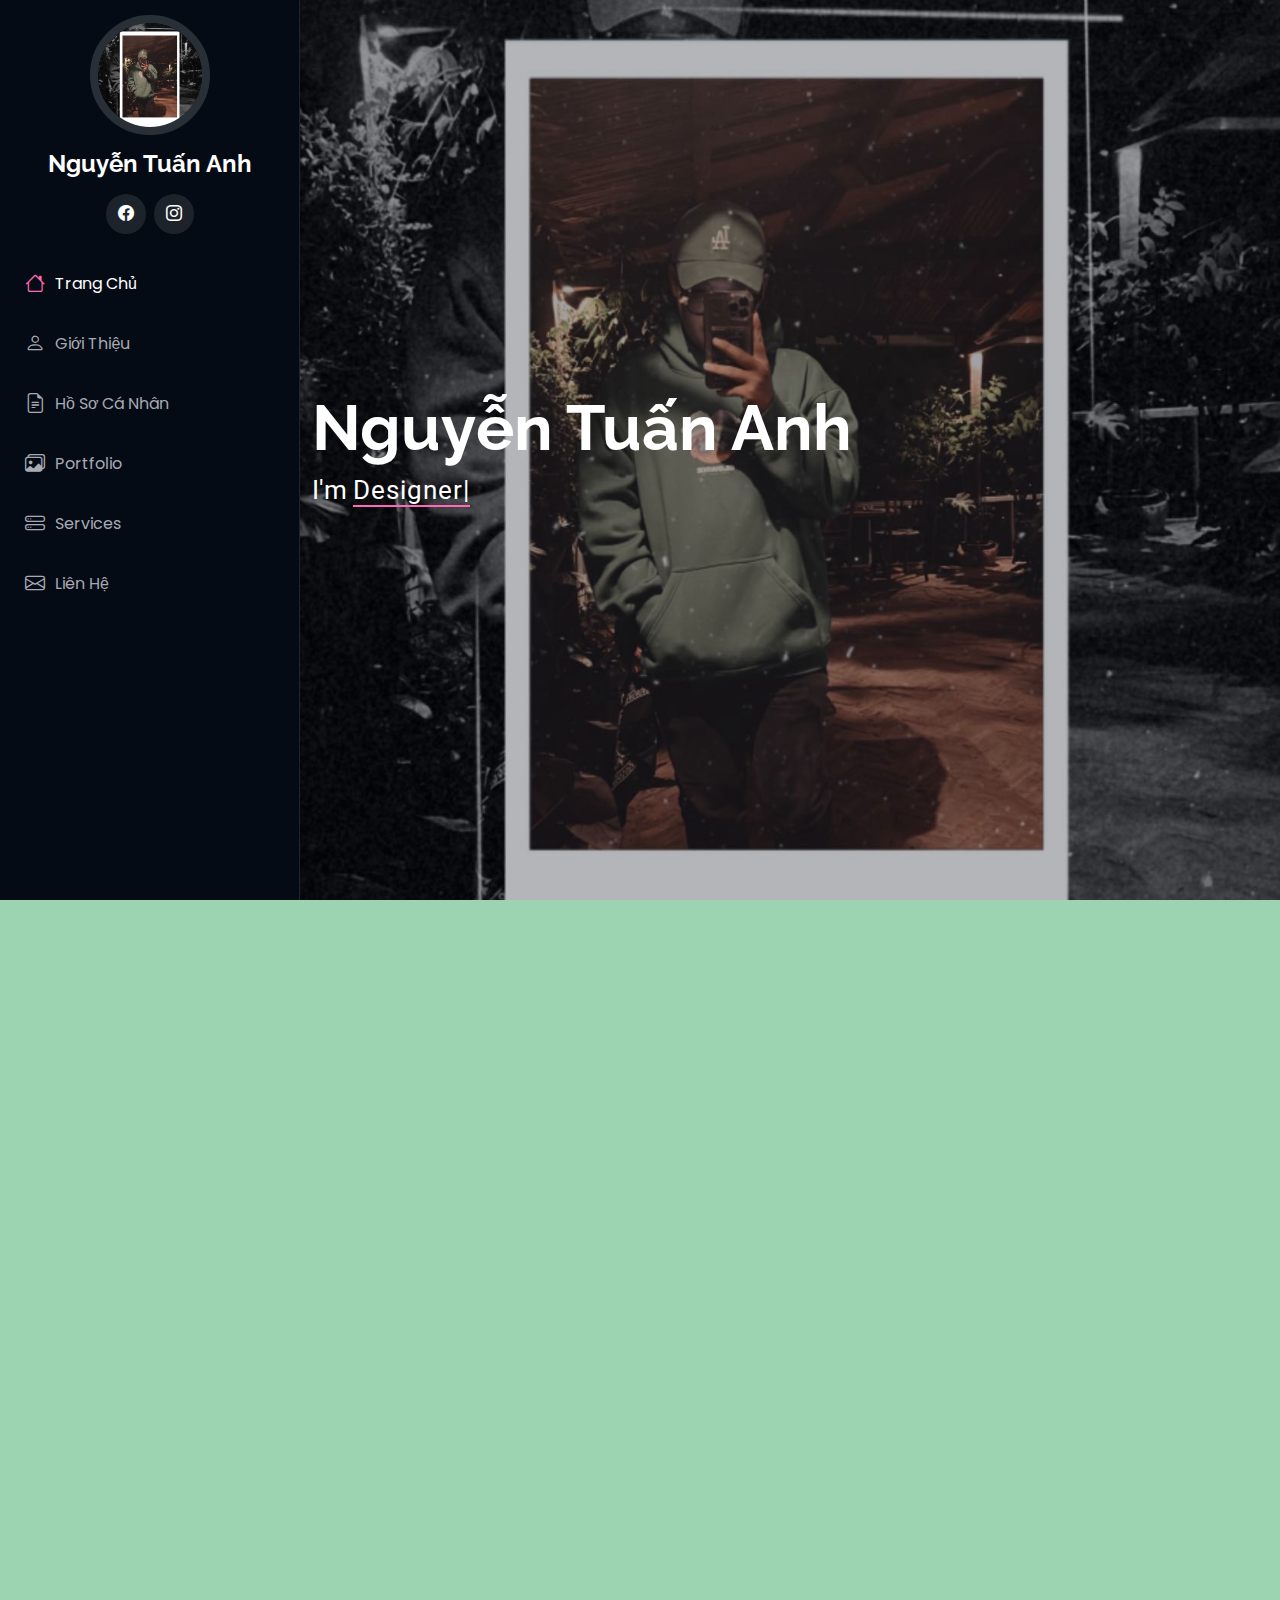
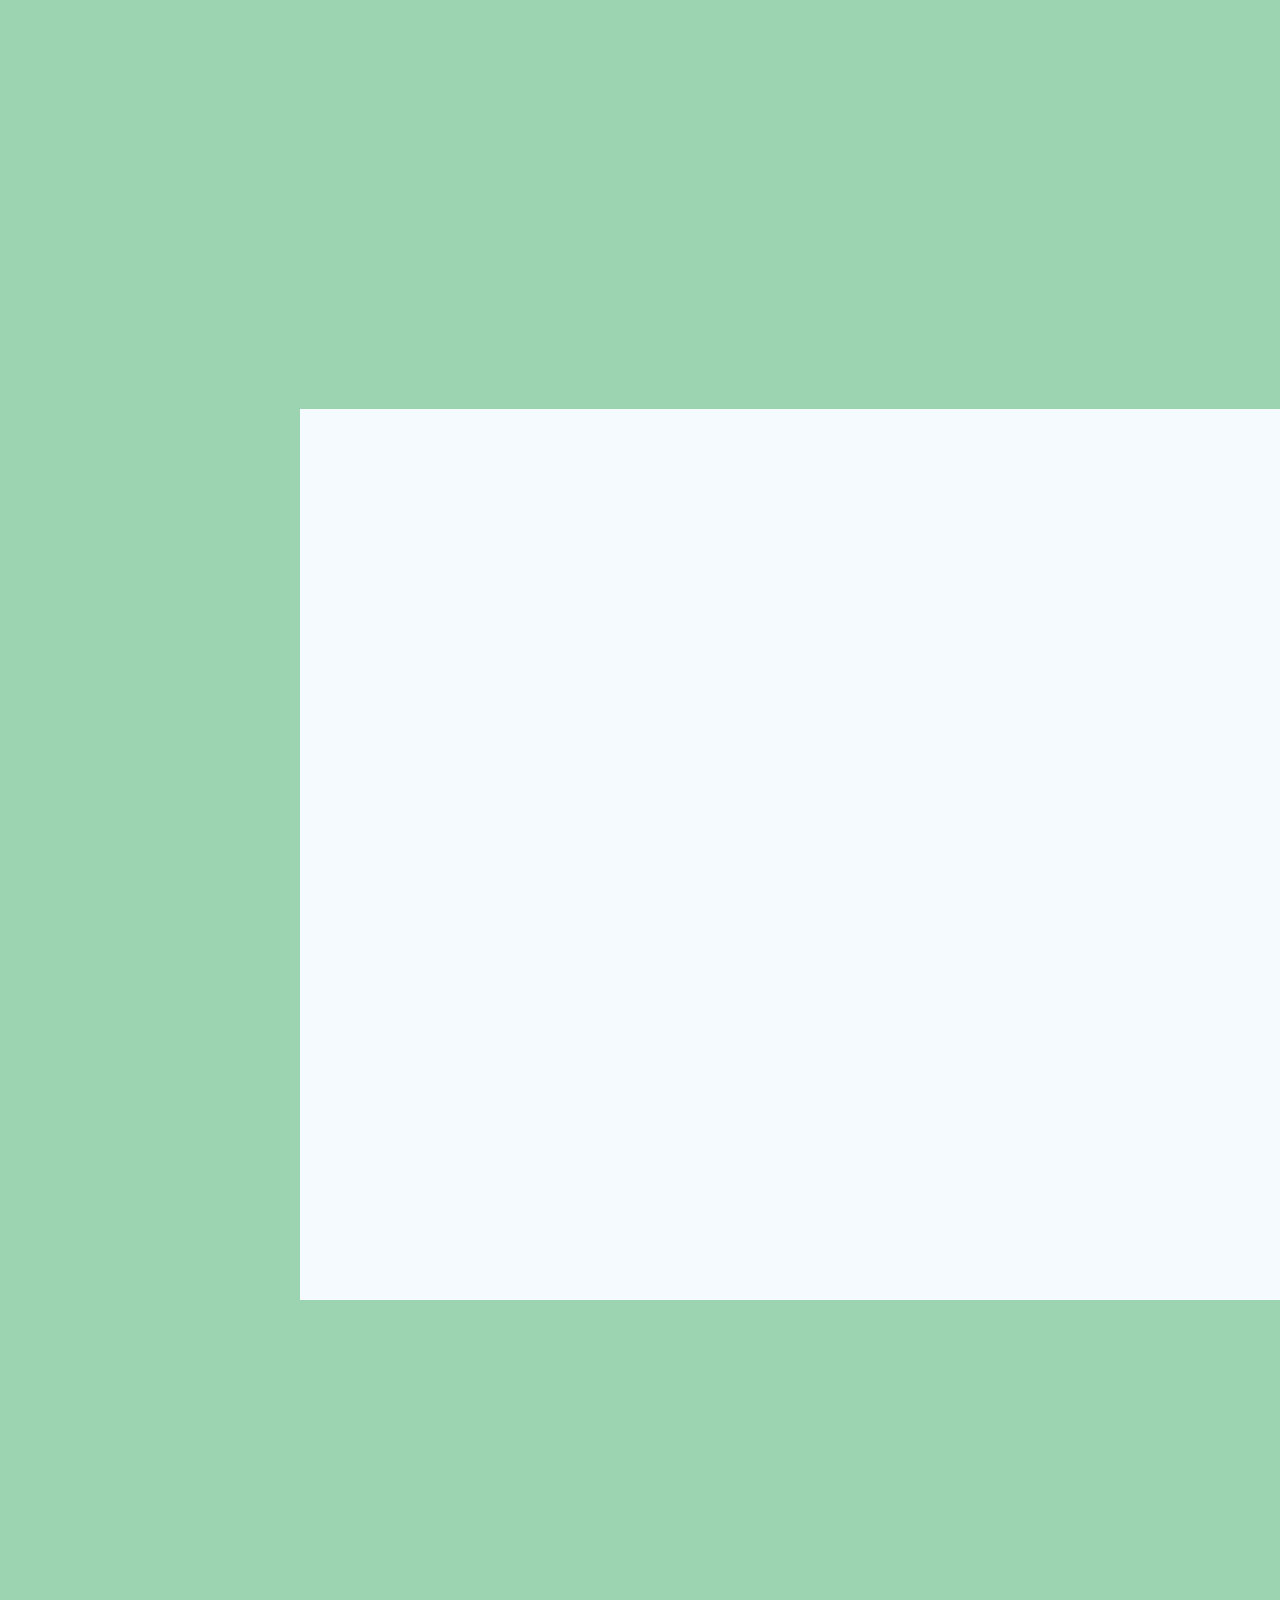
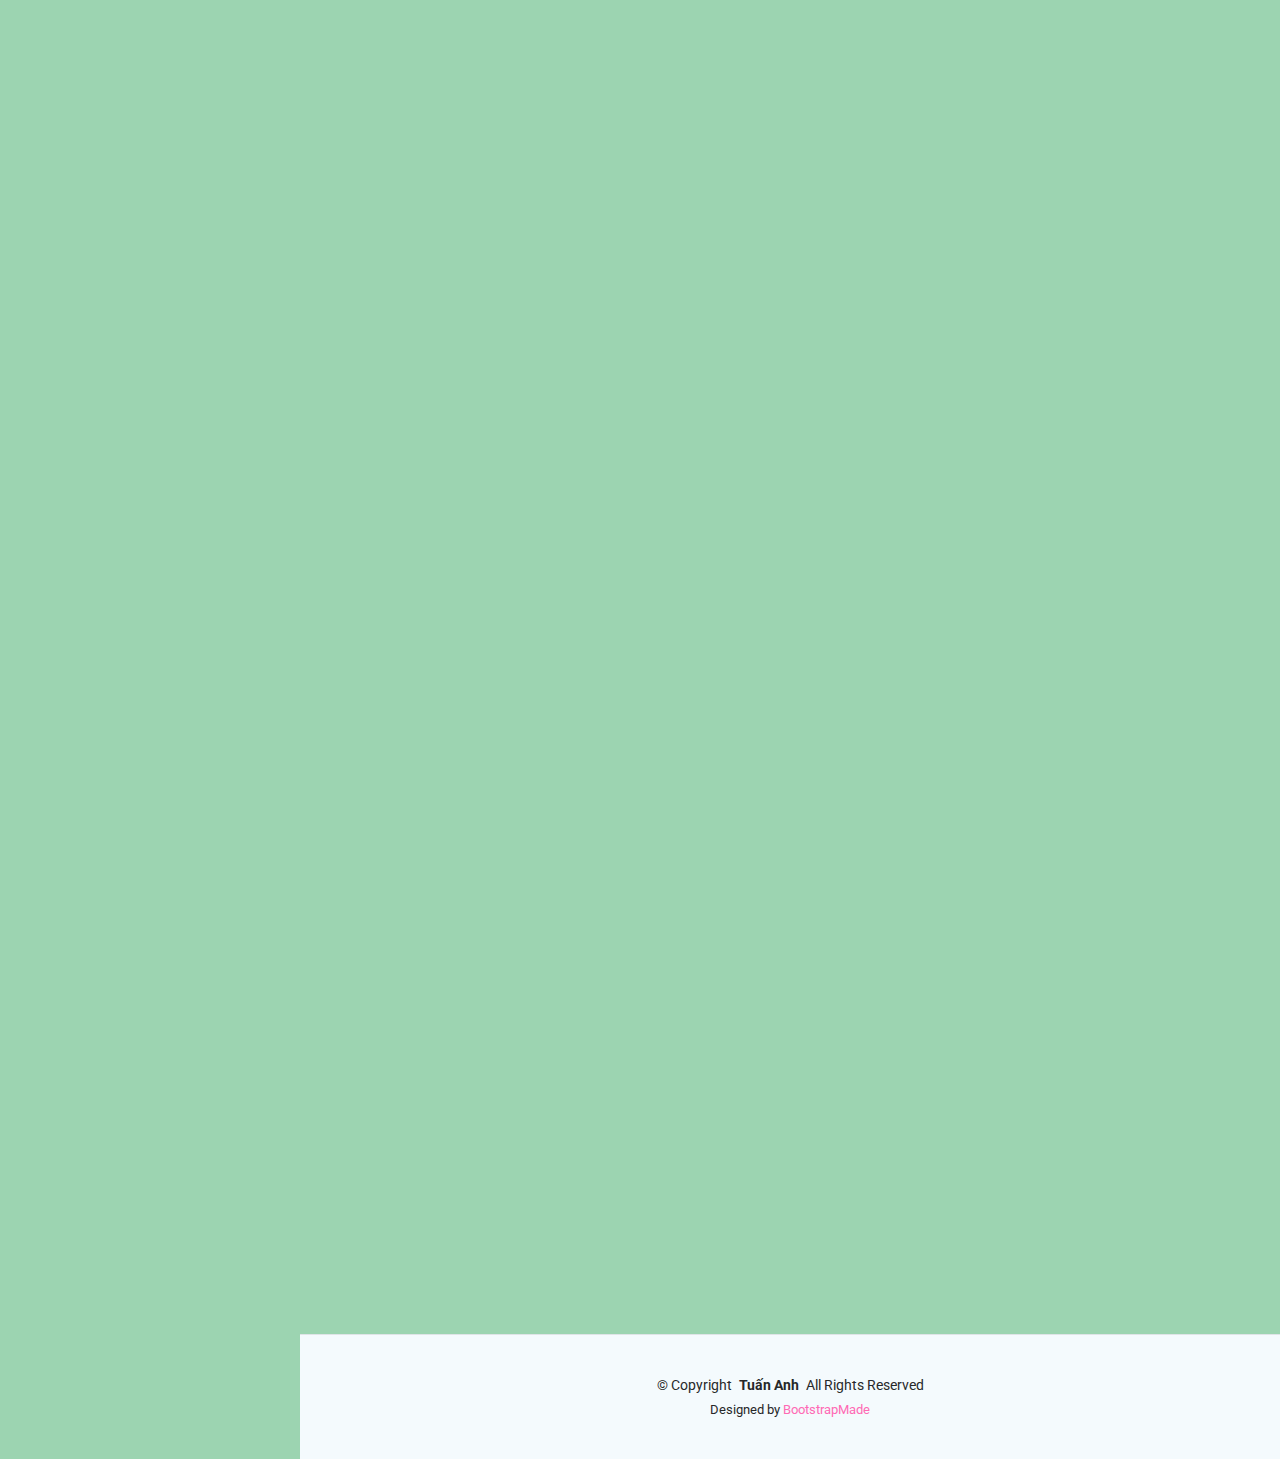
==== commit cd1b8366: "Add files via upload" ====
--- a/index.html
+++ b/index.html
@@ -1,133 +1,644 @@
-<!doctype html>
-<html>
+<!DOCTYPE html>
+<html lang="en">
+
 <head>
-<meta charset="utf-8">
-<title>Nguyễn Tuấn Anh - Đà Lạt Hasfarm</title>
-<link href="css/bootstrap.css" rel="stylesheet" type="text/css">
-<link href="css/mystyle.css" rel="stylesheet" type="text/css">
+  <meta charset="utf-8">
+  <meta content="width=device-width, initial-scale=1.0" name="viewport">
+  <title>Nguyễn Tuấn Anh Portfolio</title>
+  <meta content="" name="description">
+  <meta content="" name="keywords">
+
+  <!-- Favicons -->
+  <link href="assets/img/favicon.png" rel="icon">
+  <link href="assets/img/apple-touch-icon.png" rel="apple-touch-icon">
+
+  <!-- Fonts -->
+  <link href="https://fonts.googleapis.com" rel="preconnect">
+  <link href="https://fonts.gstatic.com" rel="preconnect" crossorigin>
+  <link href="https://fonts.googleapis.com/css2?family=Roboto:ital,wght@0,100;0,300;0,400;0,500;0,700;0,900;1,100;1,300;1,400;1,500;1,700;1,900&family=Poppins:ital,wght@0,100;0,200;0,300;0,400;0,500;0,600;0,700;0,800;0,900;1,100;1,200;1,300;1,400;1,500;1,600;1,700;1,800;1,900&family=Raleway:ital,wght@0,100;0,200;0,300;0,400;0,500;0,600;0,700;0,800;0,900;1,100;1,200;1,300;1,400;1,500;1,600;1,700;1,800;1,900&display=swap" rel="stylesheet">
+
+  <!-- Vendor CSS Files -->
+  <link href="assets/vendor/bootstrap/css/bootstrap.min.css" rel="stylesheet">
+  <link href="assets/vendor/bootstrap-icons/bootstrap-icons.css" rel="stylesheet">
+  <link href="assets/vendor/aos/aos.css" rel="stylesheet">
+  <link href="assets/vendor/glightbox/css/glightbox.min.css" rel="stylesheet">
+  <link href="assets/vendor/swiper/swiper-bundle.min.css" rel="stylesheet">
+
+  <!-- Main CSS File -->
+  <link href="assets/css/main.css" rel="stylesheet">
+
+  <!-- =======================================================
+  * Template Name: iPortfolio
+  * Template URL: https://bootstrapmade.com/iportfolio-bootstrap-portfolio-websites-template/
+  * Updated: Jun 29 2024 with Bootstrap v5.3.3
+  * Author: BootstrapMade.com
+  * License: https://bootstrapmade.com/license/
+  ======================================================== -->
 </head>
 
-<body>
-<div class="container">
-	<div class="row">
-		<div class="col-2"> <img src="images/newlogo.png" alt=""> </div>
-		<div class="col-10 menu">
-			<ul>
-			<li><a herf="#">TRANG CHỦ</a></li>
-			<li><a herf="#">GIỚI THIỆU</a></li>
-			<li><a herf="#">SẢN PHẨM</a></li>
-			<li><a herf="#">PHÂN PHỐI</a></li>
-			<li><a herf="#">SỰ KIỆN</a></li>
-			<li><a herf="#">TUYỂN DỤNG</a></li>
-			</ul>
-		</div>
-	</div><!--end div Menu-->
-	<div class="row my-3">
-		<img src="images/bannernew.png" >
-	</div>
-	<div class="row">
-		<div class="col-5"><img src="images/0.jpg" class="w-100"></div>
-		<div class="col-7">
-			<h1>Hoa Mary Aunt Rose</h1>
-			<p>Hoa hồng Mary Rose là một giống hoa hồng ngoại được nghiên cứu và lai tạo bởi David Austin, nhà lai tạo hoa hồng nổi tiếng người Anh. Giống hoa này được giới thiệu lần đầu vào năm 1983 và nhanh chóng thu hút sự quan tâm của người yêu hoa bởi hình dáng đẹp và hương thơm quyến rũ.</p>
-			<p>Hoa hồng Mary Rose mang trong mình nhiều ý nghĩa lãng mạn và tinh tế. Loài hoa này thường được dùng để thể hiện sự tôn vinh, tình yêu và sự quý phái. Một số ý nghĩa phổ biến của hoa hồng Mary Rose bao gồm:</p>
-			<p>Sự quý phái và thanh lịch: Với cánh hoa màu hồng nhạt và hương thơm ngọt ngào, hoa hồng này thường được sử dụng để biểu thị sự quý phái và thanh lịch.</p>
-			<p>Tình yêu và sự tôn vinh: Màu sắc và hình dáng đặc trưng của hoa hồng Mary Rose là biểu tượng cho tình yêu và sự tôn vinh.</p>
-		</div><!--end div text-->
-	</div><!--end div gômgf hình và chữ-->
-	
-	<div class="row">
-		<h1>Best Seller</h1>
-		<div class="row">
-			<div class="col-3">
-			<div class="frame"> <!--frame này là của mìn-->
-					<img src="images/1hoakhaitruong.png" class="w-100">
-					<p>Hoa tình yêu</p>
-				</div>
-			</div><!--end div col 1-->	
-			
-			<div class="col-3">
-				<div class="frame"> <!--frame này là của mìn-->
-					<img src="images/2hoatinhyeu.png" class="w-100">
-					<p>Hoa khai trương</p>
-				</div>
-			</div><!--end div col 2-->		
-			
-			<div class="col-3">
-				<div class="frame"> <!--frame này là của mìn-->
-					<img src="images/3hoasinhat.png" class="w-100" >
-					<p>Hoa sinh nhật</p>
-				</div>
-			</div><!--end div col 3-->		
-			
-			<div class="col-3">
-				<div class="frame"> <!--frame này là của mìn-->
-					<img src="images/4hoatotnghiep.png" class="w-100" >
-					<p>Hoa tốt nghiệp</p>
-				</div>
-			</div><!--end div col 4-->
-		</div>
-		<div class="row">
-			<div class="col-3">
-			<div class="frame"> <!--frame này là của mìn-->
-					<img src="images/5hoagaubong.png" class="w-100">
-					<p>Hoa gấu bông</p>
-				</div>
-			</div><!--end div col 1-->	
-			
-			<div class="col-3">
-				<div class="frame"> <!--frame này là của mìn-->
-					<img src="images/6hoalan.png" class="w-100">
-					<p>Lan hồ điệp</p>
-				</div>
-			</div><!--end div col 2-->		
-			
-			<div class="col-3">
-				<div class="frame"> <!--frame này là của mìn-->
-					<img src="images/7hoasen.png" class="w-100" >
-					<p>Sen đá</p>
-				</div>
-			</div><!--end div col 3-->		
-			
-			<div class="col-3">
-				<div class="frame"> <!--frame này là của mìn-->
-					<img src="images/8hoacuoi.png" class="w-100" >
-					<p>Hoa cưới</p>
-				</div>
-			</div><!--end div col 4-->
-		</div>
-	</div>
-	
-	<br>
-	
-	<div class="row">
-		<div class="col-3">
-			<img src="images/newlogo.png">
-		</div>
-		<div class="col-3">
-			<ul>
-				<li><a href="#">Sản phẩm</a></li>
-				<li><a href="#">Dịch vụ</a></li>
-			</ul>
-		</div>
-		<div class="col-3">
-			<ul>
-				<li><a href="#">Cơ hội nghề nghiệp</a></li>
-				<li><a href="#">Tin tức và sự kiện</a></li>
-			</ul>
-		</div>
-		<div class="col-3">
-			<ul>
-				<li><a href="#">Theo dõi chúng tôi</a></li>
-				<li>
-					<a href="#"><img src="images/youtube.png"></a>
-					<a href="#"><img src="images/fb.png"></a>
-					<a href="#"><img src="images/istagram.png"></a>
-					<a href="#"><img src="images/tiktok.png"></a>
-				</li>
-			</ul>
-		</div>
-	</div>
-</div><!--end div container-->
+<body class="index-page">
+
+  <header id="header" class="header dark-background d-flex flex-column">
+    <i class="header-toggle d-xl-none bi bi-list"></i>
+
+    <div class="profile-img">
+      <img src="assets/img/avt.jpg" alt="" class="img-fluid rounded-circle">
+    </div>
+
+    <a href="index.html" class="logo d-flex align-items-center justify-content-center">
+      <!-- Uncomment the line below if you also wish to use an image logo -->
+      <!-- <img src="assets/img/logo.png" alt=""> -->
+      <h1 class="sitename">Nguyễn Tuấn Anh</h1>
+    </a>
+
+    <div class="social-links text-center">
+      <a href="https://www.facebook.com/Owen2716" target="_blank" class="facebook"><i class="bi bi-facebook"></i></a>
+      <a href="https://www.instagram.com/tuanasanh_/" class="instagram" target="_blank"><i class="bi bi-instagram"></i></a>
+    </div>
+
+    <nav id="navmenu" class="navmenu">
+      <ul>
+        <li><a href="#hero" class="active"><i class="bi bi-house navicon"></i>Trang Chủ</a></li>
+        <li><a href="#about"><i class="bi bi-person navicon"></i> Giới Thiệu</a></li>
+        <li><a href="#resume"><i class="bi bi-file-earmark-text navicon"></i> Hồ Sơ Cá Nhân</a></li>
+        <li><a href="#portfolio"><i class="bi bi-images navicon"></i> Portfolio</a></li>
+        <li><a href="#services"><i class="bi bi-hdd-stack navicon"></i> Services</a></li>
+        <li><a href="#contact"><i class="bi bi-envelope navicon"></i> Liên Hệ</a></li>
+      </ul>
+    </nav>
+
+  </header>
+
+  <main class="main">
+
+    <!-- Hero Section -->
+    <section id="hero" class="hero section dark-background">
+
+      <img src="assets/img/avt.jpg" alt="" data-aos="fade-in" class="">
+
+      <div class="container" data-aos="fade-up" data-aos-delay="100">
+        <h2>Nguyễn Tuấn Anh</h2>
+        <p>I'm <span class="typed" data-typed-items="Designer, Marketer">Designer</span><span class="typed-cursor typed-cursor--blink" aria-hidden="true"></span><span class="typed-cursor typed-cursor--blink" aria-hidden="true"></span></p>
+      </div>
+
+    </section><!-- /Hero Section -->
+
+    <!-- About Section -->
+    <section id="about" class="about section">
+
+      <!-- Section Title -->
+      <div class="container section-title" data-aos="fade-up">
+        <h2>Giới thiệu</h2>
+        <p>Tôi là Nguyễn Tuấn Anh. Đang là sinh viên của Đại học Hoa Sen chuyên ngành Marketing (Digital Markerting).</p>
+      </div><!-- End Section Title -->
+
+      <div class="container" data-aos="fade-up" data-aos-delay="100">
+
+        <div class="row gy-4 justify-content-center">
+          <div class="col-lg-4">
+            <img src="assets/img/avt 2.jpg" class="img-fluid" alt="">
+          </div>
+          <div class="col-lg-8 content">
+            <div class="row">
+              <div class="col-lg-6">
+                <ul>
+                  <li><i class="bi bi-chevron-right"></i> <strong>Sinh nhật:</strong> <span>21/07/2002</span></li>
+                  <li><i class="bi bi-chevron-right"></i> <strong>Website:</strong> <span>www.facebook.com/Owen2716</span></li>
+                  <li><i class="bi bi-chevron-right"></i> <strong>Số điện thoại:</strong> <span>+84 939162716</span></li>
+                  <li><i class="bi bi-chevron-right"></i> <strong>Thành phố:</strong> <span>Phú Quốc, Kiên Giang, Việt Nam</span></li>
+                </ul>
+              </div>
+              <div class="col-lg-6">
+                <ul>
+                  <li><i class="bi bi-chevron-right"></i> <strong>Tuổi:</strong> <span>22</span></li>
+                  <li><i class="bi bi-chevron-right"></i> <strong>Bằng cấp:</strong> <span>Đại học</span></li>
+                  <li><i class="bi bi-chevron-right"></i> <strong>Email:</strong> <span>Tuananh2172002@gmail.com</span></li>
+                  <li><i class="bi bi-chevron-right"></i> <strong>Công việc:</strong> <span>Tự do</span></li>
+                </ul>
+              </div>
+            </div>
+            <p class="py-3">
+             Tôi rất hào hứng theo đuổi sự nghiệp giám đốc tiếp thị kỹ thuật số vì nó phù hợp chặt chẽ với sở thích, kỹ năng và trình độ của tôi. Để chuẩn bị cho con đường này, tôi dự định sẽ tích lũy kinh nghiệm mục tiêu thông qua các kỳ thực tập, điều này sẽ giúp tôi xây dựng chuyên môn trước khi ứng tuyển vào các vị trí toàn thời gian sau khi tốt nghiệp."
+
+            </p>
+          </div>
+        </div>
+
+      </div>
+
+    </section><!-- /About Section -->
+
+    <!-- Stats Section -->
+    <section id="stats" class="stats section">
+
+      <div class="container" data-aos="fade-up" data-aos-delay="100">
+
+        <div class="row gy-4">
+
+          <div class="col-lg-3 col-md-6">
+            <div class="stats-item">
+              <i class="bi bi-emoji-smile"></i>
+              <span data-purecounter-start="0" data-purecounter-end="1234" data-purecounter-duration="1" class="purecounter"></span>
+              <p><strong>Độ hài lòng</strong> <span>của khách hàng</span></p>
+            </div>
+          </div><!-- End Stats Item -->
+
+          <div class="col-lg-3 col-md-6">
+            <div class="stats-item">
+              <i class="bi bi-journal-richtext"></i>
+              <span data-purecounter-start="0" data-purecounter-end="217" data-purecounter-duration="1" class="purecounter"></span>
+              <p><strong>Dự án</strong> <span>hoàn thành</span></p>
+            </div>
+          </div><!-- End Stats Item -->
+
+          <div class="col-lg-3 col-md-6">
+            <div class="stats-item">
+              <i class="bi bi-headset"></i>
+              <span data-purecounter-start="0" data-purecounter-end="1453" data-purecounter-duration="1" class="purecounter"></span>
+              <p><strong>Số giờ hỗ trợ</strong> <span>tư vẫn khách hàng</span></p>
+            </div>
+          </div><!-- End Stats Item -->
+
+          <div class="col-lg-3 col-md-6">
+            <div class="stats-item">
+              <i class="bi bi-people"></i>
+              <span data-purecounter-start="0" data-purecounter-end="166" data-purecounter-duration="1" class="purecounter"></span>
+              <p><strong>Sô người</strong> <span>đang online</span></p>
+            </div>
+          </div><!-- End Stats Item -->
+
+        </div>
+
+      </div>
+
+    </section><!-- /Stats Section -->
+
+    <!-- Skills Section -->
+    <section id="skills" class="skills section light-background">
+
+      <!-- Section Title -->
+      <div class="container section-title" data-aos="fade-up">
+        <h2>Kỹ Năng</h2>
+        <p>Những ký năng cần thiết cho một Marketer & Disigner</p>
+      </div><!-- End Section Title -->
+
+      <div class="container" data-aos="fade-up" data-aos-delay="100">
+
+        <div class="row skills-content skills-animation">
+
+          <div class="col-lg-6">
+
+            <div class="progress">
+              <span class="skill"><span>HTML</span> <i class="val">100%</i></span>
+              <div class="progress-bar-wrap">
+                <div class="progress-bar" role="progressbar" aria-valuenow="100" aria-valuemin="0" aria-valuemax="100"></div>
+              </div>
+            </div><!-- End Skills Item -->
+
+            <div class="progress">
+              <span class="skill"><span>CSS</span> <i class="val">90%</i></span>
+              <div class="progress-bar-wrap">
+                <div class="progress-bar" role="progressbar" aria-valuenow="90" aria-valuemin="0" aria-valuemax="100"></div>
+              </div>
+            </div><!-- End Skills Item -->
+
+            <div class="progress">
+              <span class="skill"><span>Work</span> <i class="val">75%</i></span>
+              <div class="progress-bar-wrap">
+                <div class="progress-bar" role="progressbar" aria-valuenow="75" aria-valuemin="0" aria-valuemax="100"></div>
+              </div>
+            </div><!-- End Skills Item -->
+
+          </div>
+
+          <div class="col-lg-6">
+
+            <div class="progress">
+              <span class="skill"><span>Photoshop</span> <i class="val">80%</i></span>
+              <div class="progress-bar-wrap">
+                <div class="progress-bar" role="progressbar" aria-valuenow="80" aria-valuemin="0" aria-valuemax="100"></div>
+              </div>
+            </div><!-- End Skills Item -->
+
+            <div class="progress">
+              <span class="skill"><span>Tin học cơ bản</span> <i class="val">90%</i></span>
+              <div class="progress-bar-wrap">
+                <div class="progress-bar" role="progressbar" aria-valuenow="90" aria-valuemin="0" aria-valuemax="100"></div>
+              </div>
+            </div><!-- End Skills Item -->
+
+            <div class="progress">
+              <span class="skill"><span>Tiếng Anh</span> <i class="val">55%</i></span>
+              <div class="progress-bar-wrap">
+                <div class="progress-bar" role="progressbar" aria-valuenow="55" aria-valuemin="0" aria-valuemax="100"></div>
+              </div>
+            </div><!-- End Skills Item -->
+
+          </div>
+
+        </div>
+
+      </div>
+
+    </section><!-- /Skills Section -->
+
+    <!-- Resume Section -->
+    <section id="resume" class="resume section">
+
+      <!-- Section Title -->
+      <div class="container section-title" data-aos="fade-up">
+        <h2>Hồ sơ cá nhân</h2>
+Sau đây là một số thông tin về tôi      
+		</div><!-- End Section Title -->
+
+      <div class="container">
+
+        <div class="row">
+
+          <div class="col-lg-6" data-aos="fade-up" data-aos-delay="100">
+            <h3 class="resume-title">Tóm Tắt</h3>
+
+            <div class="resume-item pb-0">
+              <h4>Nguyễn Tuấn Anh</h4>
+              <p><em>"Tôi rất hào hứng theo đuổi sự nghiệp giám đốc tiếp thị kỹ thuật số vì nó phù hợp chặt chẽ với sở thích, kỹ năng và trình độ của tôi. Để chuẩn bị cho con đường này, tôi dự định sẽ tích lũy kinh nghiệm mục tiêu thông qua các kỳ thực tập, điều này sẽ giúp tôi xây dựng chuyên môn trước khi ứng tuyển vào các vị trí toàn thời gian sau khi tốt nghiệp."
+</em></p>
+              <ul>
+                <li>08 Nguyễn Văn Tráng, Quận 1, HCM</li>
+                <li>0939.162.716</li>
+                <li>tuananh2172002@gmail.com</li>
+              </ul>
+            </div><!-- Edn Resume Item -->
+
+            <h3 class="resume-title">Học Vấn</h3>
+            <div class="resume-item">
+              <h4>DIGITAL MARKETING</h4>
+              <h5>2020-2025</h5>
+              <p><em>Đại học Hoa Sen</em></p>
+              <p> "Tôi rất hào hứng theo đuổi sự nghiệp giám đốc tiếp thị kỹ thuật số vì nó phù hợp chặt chẽ với sở thích, kỹ năng và trình độ của tôi. Để chuẩn bị cho con đường này, tôi dự định sẽ tích lũy kinh nghiệm mục tiêu thông qua các kỳ thực tập, điều này sẽ giúp tôi xây dựng chuyên môn trước khi ứng tuyển vào các vị trí toàn thời gian sau khi tốt nghiệp."</p>
+            </div><!-- Edn Resume Item -->
+
+            <div class="resume-item">
+              <h4>Bachelor of Fine Arts &amp; Graphic Design</h4>
+              <h5>2020 - 2022</h5>
+              <p><em>Rochester Institute of Technology, Rochester, NY</em></p>
+              <p>"Tôi rất hào hứng theo đuổi sự nghiệp giám đốc tiếp thị kỹ thuật số vì nó phù hợp chặt chẽ với sở thích, kỹ năng và trình độ của tôi. Để chuẩn bị cho con đường này, tôi dự định sẽ tích lũy kinh nghiệm mục tiêu thông qua các kỳ thực tập, điều này sẽ giúp tôi xây dựng chuyên môn trước khi ứng tuyển vào các vị trí toàn thời gian sau khi tốt nghiệp."</p>
+            </div><!-- Edn Resume Item -->
+
+          </div>
+
+          <div class="col-lg-6" data-aos="fade-up" data-aos-delay="200">
+            <h3 class="resume-title">Kinh nghiệm chuyên môn</h3>
+            <div class="resume-item">
+              <h4>Marketing Intern</h4>
+              <h5>2024 - Present</h5>
+              <p><em>SmartWater, Phú Quốc, Kiên Giang. </em></p>
+              <ul>
+                <li>Lead in the design, development, and implementation of the graphic, layout, and production communication materials</li>
+                <li>Delegate tasks to the 7 members of the design team and provide counsel on all aspects of the project. </li>
+                <li>Supervise the assessment of all graphic materials in order to ensure quality and accuracy of the design</li>
+                <li>Oversee the efficient use of production project budgets ranging from $2,000 - $25,000</li>
+              </ul>
+            </div><!-- Edn Resume Item -->
+
+            <div class="resume-item">
+              <h4>Account Intern</h4>
+              <h5>2017 - 2018</h5>
+              <p><em>Stepping Stone Advertising, New York, NY</em></p>
+              <ul>
+                <li>Developed numerous marketing programs (logos, brochures,infographics, presentations, and advertisements).</li>
+                <li>Managed up to 5 projects or tasks at a given time while under pressure</li>
+                <li>Recommended and consulted with clients on the most appropriate graphic design</li>
+                <li>Created 4+ design presentations and proposals a month for clients and account managers</li>
+              </ul>
+            </div><!-- Edn Resume Item -->
+
+          </div>
+
+        </div>
+
+      </div>
+
+    </section><!-- /Resume Section -->
+
+    <!-- Portfolio Section -->
+    <section id="portfolio" class="portfolio section light-background">
+
+      <!-- Section Title -->
+      <div class="container section-title" data-aos="fade-up">
+        <h2>Portfolio</h2>
+        <p>Bài tập cá nhân qua các tuần trong môn học Thiết kế Web.</p>
+      </div><!-- End Section Title -->
+
+      <div class="container">
+
+        <div class="isotope-layout" data-default-filter="*" data-layout="masonry" data-sort="original-order">
+
+          <ul class="portfolio-filters isotope-filters" data-aos="fade-up" data-aos-delay="100">
+            <li data-filter="*" class="filter-active">All</li>
+            <li data-filter=".filter-app">Bài Tập Tuần 1 và 5</li>
+            <li data-filter=".filter-product">Bài Tập Tuần 2-6-7</li>
+            <li data-filter=".filter-branding">Bài Tập Tuần 3</li>
+            <li data-filter=".filter-books">Bài Tập Tuần 4</li>
+          </ul><!-- End Portfolio Filters -->
+
+          <div class="row gy-4 isotope-container" data-aos="fade-up" data-aos-delay="200">
+
+            <div class="col-lg-4 col-md-6 portfolio-item isotope-item filter-app">
+              <div class="portfolio-content h-100">
+                <img src="assets/img/tải xuống.jpeg" class="img-fluid" alt="">
+                <div class="portfolio-info">
+                  <h4>Bài Tập Tuần 1</h4>
+                  <p></p>
+                  <a href="assets/img/portfolio/app-1.jpg" title="App 1" data-gallery="portfolio-gallery-app" class="glightbox preview-link"><i class="bi bi-zoom-in"></i></a>
+                  <a href="BTTUAN1/BTTUAN1.html.html" title="More Details" class="details-link"><i class="bi bi-link-45deg"></i></a>
+                </div>
+              </div>
+            </div><!-- End Portfolio Item -->
+
+            <div class="col-lg-4 col-md-6 portfolio-item isotope-item filter-product">
+              <div class="portfolio-content h-100">
+                <img src="assets/img/tải xuống.jpeg" class="img-fluid" alt="">
+                <div class="portfolio-info">
+                  <h4>Bài Tập Tuần 2</h4>
+                  <p></p>
+                  <a href="assets/img/portfolio/product-1.jpg" title="Product 1" data-gallery="portfolio-gallery-product" class="glightbox preview-link"><i class="bi bi-zoom-in"></i></a>
+                  <a href="BTTUAN2/index.html" title="More Details" class="details-link"><i class="bi bi-link-45deg"></i></a>
+                </div>
+              </div>
+            </div><!-- End Portfolio Item -->
+
+            <div class="col-lg-4 col-md-6 portfolio-item isotope-item filter-branding">
+              <div class="portfolio-content h-100">
+                <img src="assets/img/tải xuống.jpeg" class="img-fluid" alt="">
+                <div class="portfolio-info">
+                  <h4>Bài Tập Tuần 3</h4>
+                  <p></p>
+                  <a href="assets/img/portfolio/branding-1.jpg" title="Branding 1" data-gallery="portfolio-gallery-branding" class="glightbox preview-link"><i class="bi bi-zoom-in"></i></a>
+                  <a href="BTTUAN2/formthongtin.html" title="More Details" class="details-link"><i class="bi bi-link-45deg"></i></a>
+                </div>
+              </div>
+            </div><!-- End Portfolio Item -->
+
+            <div class="col-lg-4 col-md-6 portfolio-item isotope-item filter-books">
+              <div class="portfolio-content h-100">
+                <img src="assets/img/tải xuống.jpeg" class="img-fluid" alt="">
+                <div class="portfolio-info">
+                  <h4>Bài Tập Tuần 4</h4>
+                  <p></p>
+                  <a href="assets/img/portfolio/books-1.jpg" title="Branding 1" data-gallery="portfolio-gallery-book" class="glightbox preview-link"><i class="bi bi-zoom-in"></i></a>
+                  <a href="BTTUAN4/Untitled-1.html" title="More Details" class="details-link"><i class="bi bi-link-45deg"></i></a>
+                </div>
+              </div>
+            </div><!-- End Portfolio Item -->
+
+            <div class="col-lg-4 col-md-6 portfolio-item isotope-item filter-app">
+              <div class="portfolio-content h-100">
+                <img src="assets/img/tải xuống.jpeg" class="img-fluid" alt="">
+                <div class="portfolio-info">
+                  <h4>Bài Tập Tuần 5</h4>
+                  <p></p>
+                  <a href="assets/img/portfolio/app-2.jpg" title="App 2" data-gallery="portfolio-gallery-app" class="glightbox preview-link"><i class="bi bi-zoom-in"></i></a>
+                  <a href="BTTUAN5/index.html" title="More Details" class="details-link"><i class="bi bi-link-45deg"></i></a>
+                </div>
+              </div>
+            </div><!-- End Portfolio Item -->
+
+            <div class="col-lg-4 col-md-6 portfolio-item isotope-item filter-product">
+              <div class="portfolio-content h-100">
+                <img src="assets/img/tải xuống.jpeg" class="img-fluid" alt="">
+                <div class="portfolio-info">
+                  <h4>Bài Tập Tuần 6</h4>
+                  <p></p>
+                  <a href="assets/img/portfolio/product-2.jpg" title="Product 2" data-gallery="portfolio-gallery-product" class="glightbox preview-link"><i class="bi bi-zoom-in"></i></a>
+                  <a href="BTTUAN6 (DALAT)/index.html" title="More Details" class="details-link"><i class="bi bi-link-45deg"></i></a>
+                </div>
+              </div>
+            </div><!-- End Portfolio Item -->
+		 	<div class="col-lg-4 col-md-6 portfolio-item isotope-item filter-product">
+              <div class="portfolio-content h-100">
+                <img src="assets/img/tải xuống.jpeg" class="img-fluid" alt="">
+                <div class="portfolio-info">
+                  <h4>Bài Tập Tuần 7</h4>
+                  <p></p>
+                  <a href="assets/img/tải xuống.jpeg" title="Product 2" data-gallery="portfolio-gallery-product" class="glightbox preview-link"><i class="bi bi-zoom-in"></i></a>
+                  <a href="BTTUAN 7/index.html" title="More Details" class="details-link"><i class="bi bi-link-45deg"></i></a>
+                </div>
+              </div>
+            </div><!-- End Portfolio Item -->  
+			  <div class="col-lg-4 col-md-6 portfolio-item isotope-item filter-product">
+             <div class="portfolio-content h-100">
+                <img src="assets/img/tải xuống.jpeg" class="img-fluid" alt="">
+                <div class="portfolio-info">
+                  <h4>Bài Tập Giữa Kỳ</h4>
+                  <p></p>
+                  <a href="assets/img/tải xuống.jpeg" title="Product 2" data-gallery="portfolio-gallery-product" class="glightbox preview-link"><i class="bi bi-zoom-in"></i></a>
+                  <a href="BT GIỮA KỲ/index.html" title="More Details" class="details-link"><i class="bi bi-link-45deg"></i></a>
+                </div>
+              </div>
+            </div><!-- End Portfolio Item --> 
+
+          </div><!-- End Portfolio Container -->
+
+        </div>
+
+      </div>
+
+    </section><!-- /Portfolio Section -->
+
+    <!-- Services Section -->
+    <section id="services" class="services section">
+
+      <!-- Section Title -->
+      <div class="container section-title" data-aos="fade-up">
+        <h2>Dịch Vụ</h2>
+        <p>Mang đến khách hàng trải nghiệm tốt nhất.</p>
+      </div><!-- End Section Title -->
+
+      <div class="container">
+
+        <div class="row gy-4">
+
+          <div class="col-lg-4 col-md-6 service-item d-flex" data-aos="fade-up" data-aos-delay="100">
+            <div class="icon flex-shrink-0"><i class="bi bi-briefcase"></i></div>
+            <div>
+              <h4 class="title"><a href="http://127.0.0.1:53496/preview/app/index.html" class="stretched-link">Marketing</a></h4>
+              <p class="description">Voluptatum deleniti atque corrupti quos dolores et quas molestias excepturi sint occaecati cupiditate non provident</p>
+            </div>
+          </div>
+          <!-- End Service Item -->
+
+          <div class="col-lg-4 col-md-6 service-item d-flex" data-aos="fade-up" data-aos-delay="200">
+            <div class="icon flex-shrink-0"><i class="bi bi-card-checklist"></i></div>
+            <div>
+              <h4 class="title"><a href="http://127.0.0.1:53496/preview/app/index.html" class="stretched-link">Digital Marketing</a></h4>
+              <p class="description">Minim veniam, quis nostrud exercitation ullamco laboris nisi ut aliquip ex ea commodo consequat tarad limino ata</p>
+            </div>
+          </div><!-- End Service Item -->
+
+          <div class="col-lg-4 col-md-6 service-item d-flex" data-aos="fade-up" data-aos-delay="300">
+            <div class="icon flex-shrink-0"><i class="bi bi-bar-chart"></i></div>
+            <div>
+              <h4 class="title"><a href="http://127.0.0.1:53496/preview/app/index.html" class="stretched-link">Design</a></h4>
+              <p class="description">Duis aute irure dolor in reprehenderit in voluptate velit esse cillum dolore eu fugiat nulla pariatur</p>
+            </div>
+          </div><!-- End Service Item -->
+
+          <div class="col-lg-4 col-md-6 service-item d-flex" data-aos="fade-up" data-aos-delay="400">
+            <div class="icon flex-shrink-0"><i class="bi bi-binoculars"></i></div>
+            <div>
+              <h4 class="title"><a href="http://127.0.0.1:53496/preview/app/index.html" class="stretched-link">B2B</a></h4>
+              <p class="description">Excepteur sint occaecat cupidatat non proident, sunt in culpa qui officia deserunt mollit anim id est laborum</p>
+            </div>
+          </div><!-- End Service Item -->
+
+          <div class="col-lg-4 col-md-6 service-item d-flex" data-aos="fade-up" data-aos-delay="500">
+            <div class="icon flex-shrink-0"><i class="bi bi-brightness-high"></i></div>
+            <div>
+              <h4 class="title"><a href="http://127.0.0.1:53496/preview/app/index.html" class="stretched-link">Digital Marketing Analytics</a></h4>
+              <p class="description">At vero eos et accusamus et iusto odio dignissimos ducimus qui blanditiis praesentium voluptatum deleniti atque</p>
+            </div>
+          </div><!-- End Service Item -->
+
+          <div class="col-lg-4 col-md-6 service-item d-flex" data-aos="fade-up" data-aos-delay="600">
+            <div class="icon flex-shrink-0"><i class="bi bi-calendar4-week"></i></div>
+            <div>
+              <h4 class="title"><a href="service-details.html" class="stretched-link">Agency</a></h4>
+              <p class="description">Et harum quidem rerum facilis est et expedita distinctio. Nam libero tempore, cum soluta nobis est eligendi</p>
+            </div>
+          </div><!-- End Service Item -->
+
+        </div>
+
+      </div>
+
+    </section><!-- /Services Section -->
+
+
+    <!-- Contact Section -->
+    <section id="contact" class="contact section">
+
+      <!-- Section Title -->
+      <div class="container section-title" data-aos="fade-up">
+        <h2>Liên Hệ</h2>
+      </div><!-- End Section Title -->
+
+      <div class="container" data-aos="fade-up" data-aos-delay="100">
+
+        <div class="row gy-4">
+
+          <div class="col-lg-5">
+
+            <div class="info-wrap">
+              <div class="info-item d-flex" data-aos="fade-up" data-aos-delay="200">
+                <i class="bi bi-geo-alt flex-shrink-0"></i>
+                <div>
+                  <h3>Địa Chỉ</h3>
+                  <p>08 Nguyễn Văn Tráng, P.Bến Thành, Quận 1, TP.HCM</p>
+                </div>
+              </div><!-- End Info Item -->
+
+              <div class="info-item d-flex" data-aos="fade-up" data-aos-delay="300">
+                <i class="bi bi-telephone flex-shrink-0"></i>
+                <div>
+                  <h3>Hotline</h3>
+                  <p>0939.162.716</p>
+                </div>
+              </div><!-- End Info Item -->
+
+              <div class="info-item d-flex" data-aos="fade-up" data-aos-delay="400">
+                <i class="bi bi-envelope flex-shrink-0"></i>
+                <div>
+                  <h3>Email</h3>
+                  <p>Tuananh2172002@gmail.com</p>
+                </div>
+              </div><!-- End Info Item -->
+
+				<iframe src="https://www.google.com/maps/embed?pb=!1m18!1m12!1m3!1d3919.535217245014!2d106.6899224736349!3d10.770258659310317!2m3!1f0!2f0!3f0!3m2!1i1024!2i768!4f13.1!3m3!1m2!1s0x31752f3db43604cb%3A0x403bcea58247a3ba!2zOCBOZ3V54buFbiBWxINuIFRyw6FuZywgUGjGsOG7nW5nIFBo4bqhbSBOZ8WpIEzDo28sIFF14bqtbiAxLCBI4buTIENow60gTWluaCwgVmnhu4d0IE5hbQ!5e0!3m2!1svi!2s!4v1727691700095!5m2!1svi!2s" width="100%" height="400" style="border:0;" allowfullscreen="" loading="lazy" referrerpolicy="no-referrer-when-downgrade"></iframe>
+            </div>
+          </div>
+
+          <div class="col-lg-7">
+            <form action="forms/contact.php" method="post" class="php-email-form" data-aos="fade-up" data-aos-delay="200">
+              <div class="row gy-4">
+
+                <div class="col-md-6">
+                  <label for="name-field" class="pb-2">Tên của bạn</label>
+                  <input type="text" name="name" id="name-field" class="form-control" required="">
+                </div>
+
+                <div class="col-md-6">
+                  <label for="email-field" class="pb-2">Email</label>
+                  <input type="email" class="form-control" name="email" id="email-field" required="">
+                </div>
+
+                <div class="col-md-12">
+                  <label for="subject-field" class="pb-2">Tiêu đề</label>
+                  <input type="text" class="form-control" name="subject" id="subject-field" required="">
+                </div>
+
+                <div class="col-md-12">
+                  <label for="message-field" class="pb-2">Nội dung</label>
+                  <textarea class="form-control" name="message" rows="10" id="message-field" required=""></textarea>
+                </div>
+
+                <div class="col-md-12 text-center">
+                  <div class="loading">Loading</div>
+                  <div class="error-message"></div>
+                  <div class="sent-message">Cảm ơn bạn!</div>
+
+                  <button type="submit">Gửi</button>
+                </div>
+
+              </div>
+            </form>
+          </div><!-- End Contact Form -->
+
+        </div>
+
+      </div>
+
+    </section><!-- /Contact Section -->
+
+  </main>
+
+  <footer id="footer" class="footer position-relative light-background">
+
+    <div class="container">
+      <div class="copyright text-center ">
+        <p>© <span>Copyright</span> <strong class="px-1 sitename">Tuấn Anh</strong> <span>All Rights Reserved</span></p>
+      </div>
+      <div class="credits">
+        <!-- All the links in the footer should remain intact. -->
+        <!-- You can delete the links only if you've purchased the pro version. -->
+        <!-- Licensing information: https://bootstrapmade.com/license/ -->
+        <!-- Purchase the pro version with working PHP/AJAX contact form: [buy-url] -->
+        Designed by <a href="https://bootstrapmade.com/">BootstrapMade</a>
+      </div>
+    </div>
+
+  </footer>
+
+  <!-- Scroll Top -->
+  <a href="#" id="scroll-top" class="scroll-top d-flex align-items-center justify-content-center"><i class="bi bi-arrow-up-short"></i></a>
+
+  <!-- Preloader -->
+  <div id="preloader"></div>
+
+  <!-- Vendor JS Files -->
+  <script src="assets/vendor/bootstrap/js/bootstrap.bundle.min.js"></script>
+  <script src="assets/vendor/php-email-form/validate.js"></script>
+  <script src="assets/vendor/aos/aos.js"></script>
+  <script src="assets/vendor/typed.js/typed.umd.js"></script>
+  <script src="assets/vendor/purecounter/purecounter_vanilla.js"></script>
+  <script src="assets/vendor/waypoints/noframework.waypoints.js"></script>
+  <script src="assets/vendor/glightbox/js/glightbox.min.js"></script>
+  <script src="assets/vendor/imagesloaded/imagesloaded.pkgd.min.js"></script>
+  <script src="assets/vendor/isotope-layout/isotope.pkgd.min.js"></script>
+  <script src="assets/vendor/swiper/swiper-bundle.min.js"></script>
+
+  <!-- Main JS File -->
+  <script src="assets/js/main.js"></script>
+
 </body>
-</html>
+
+</html>